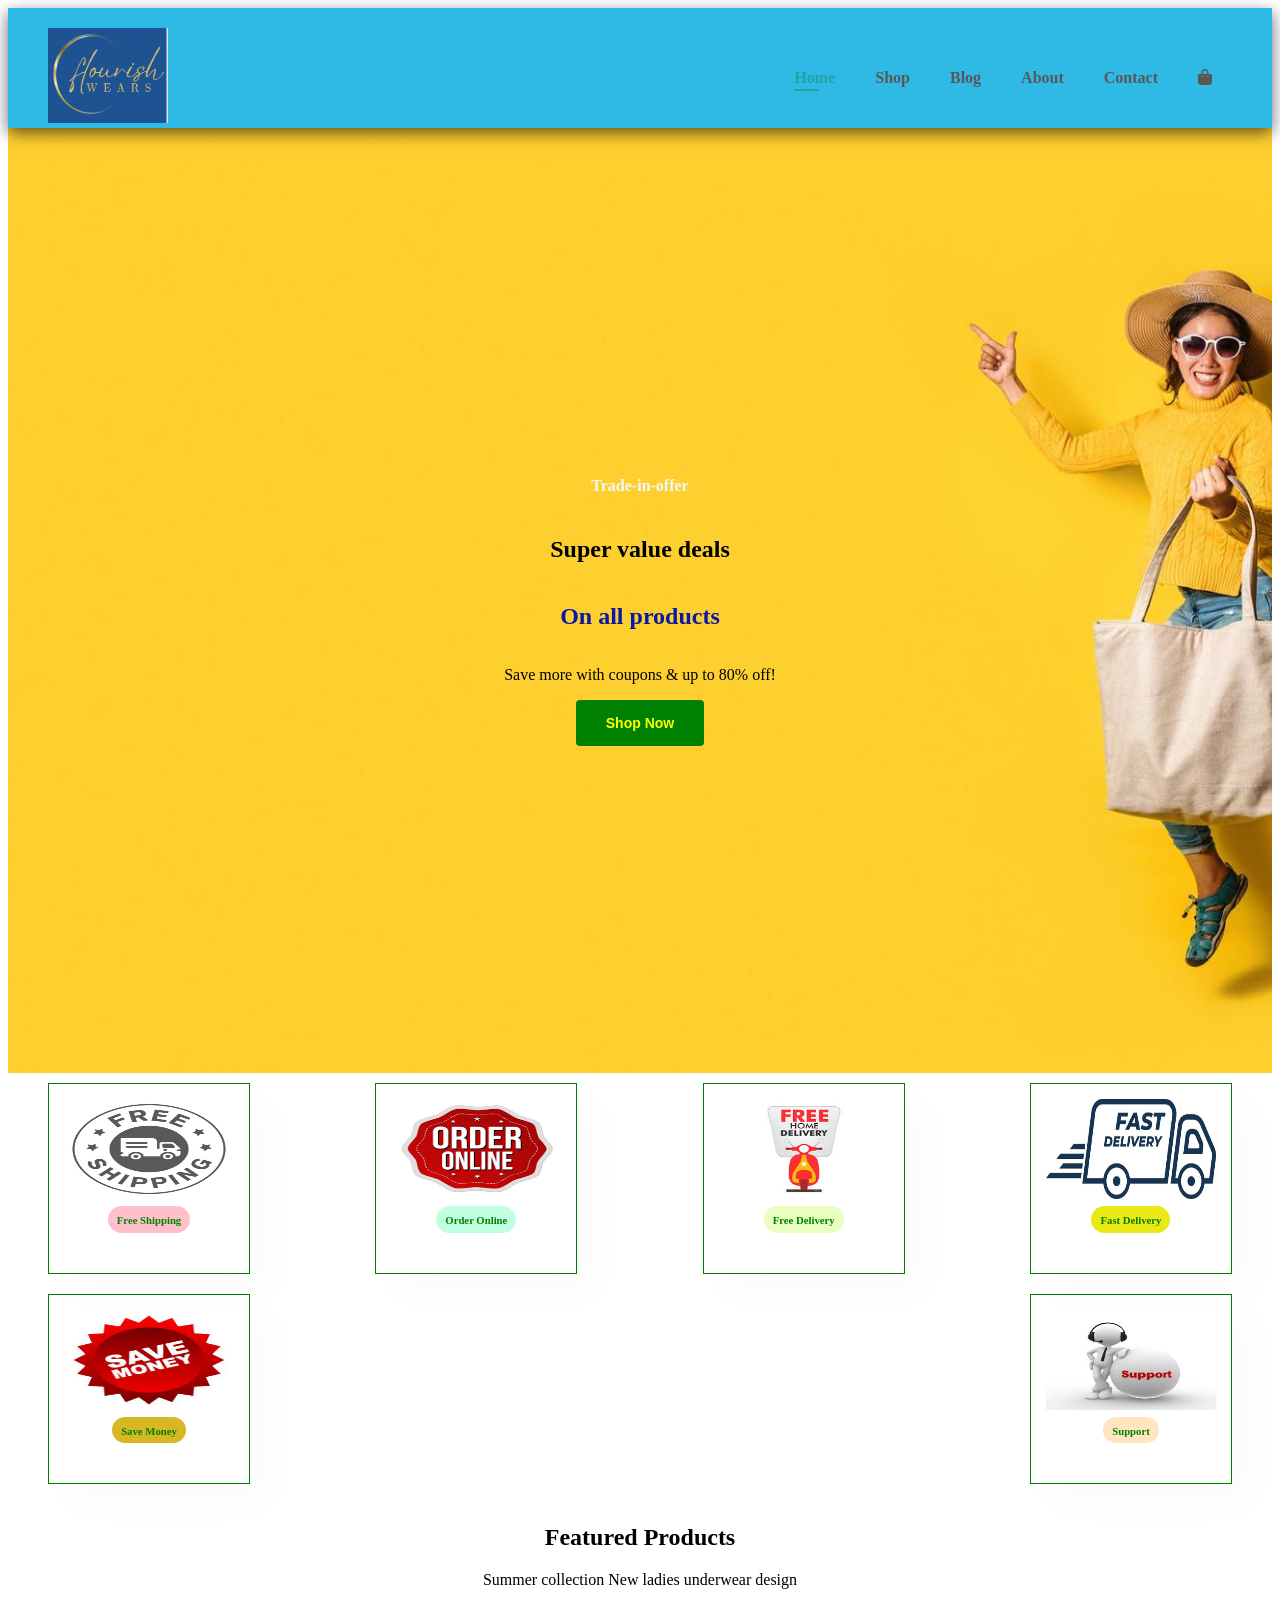
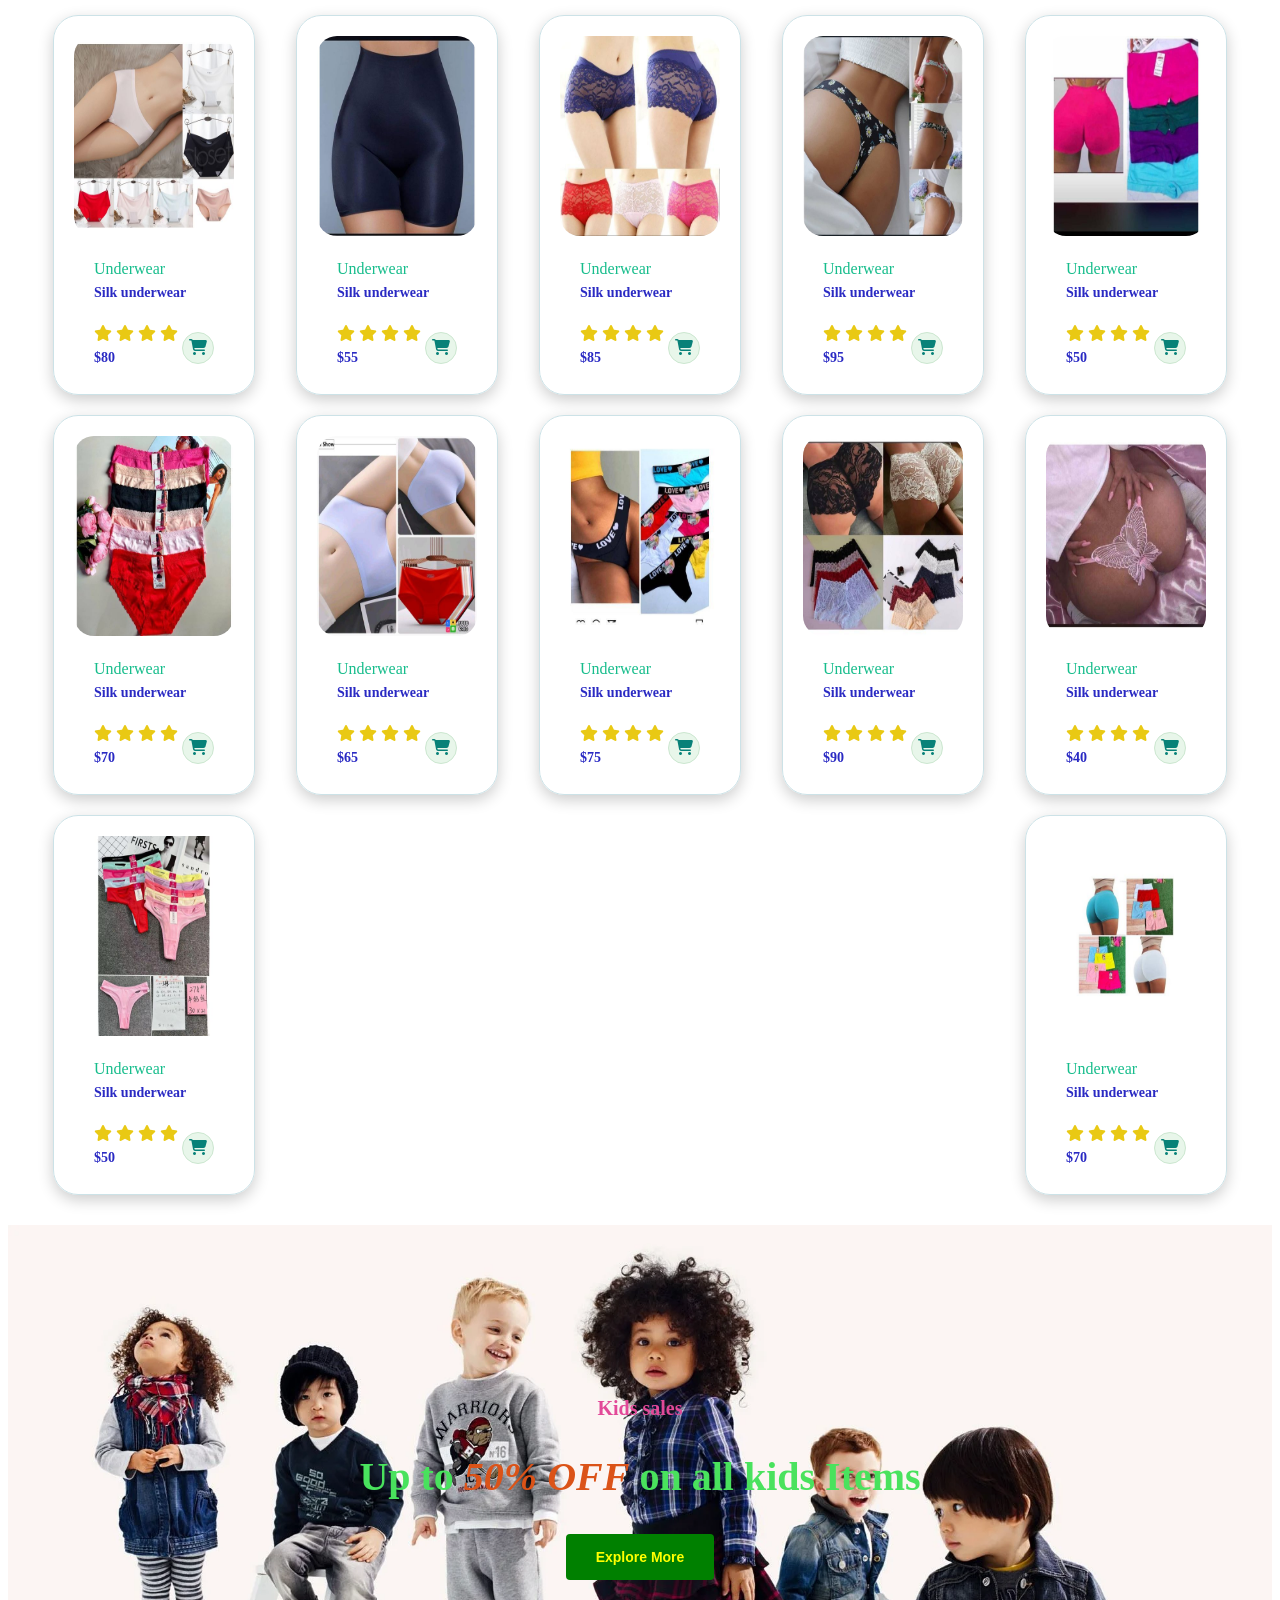
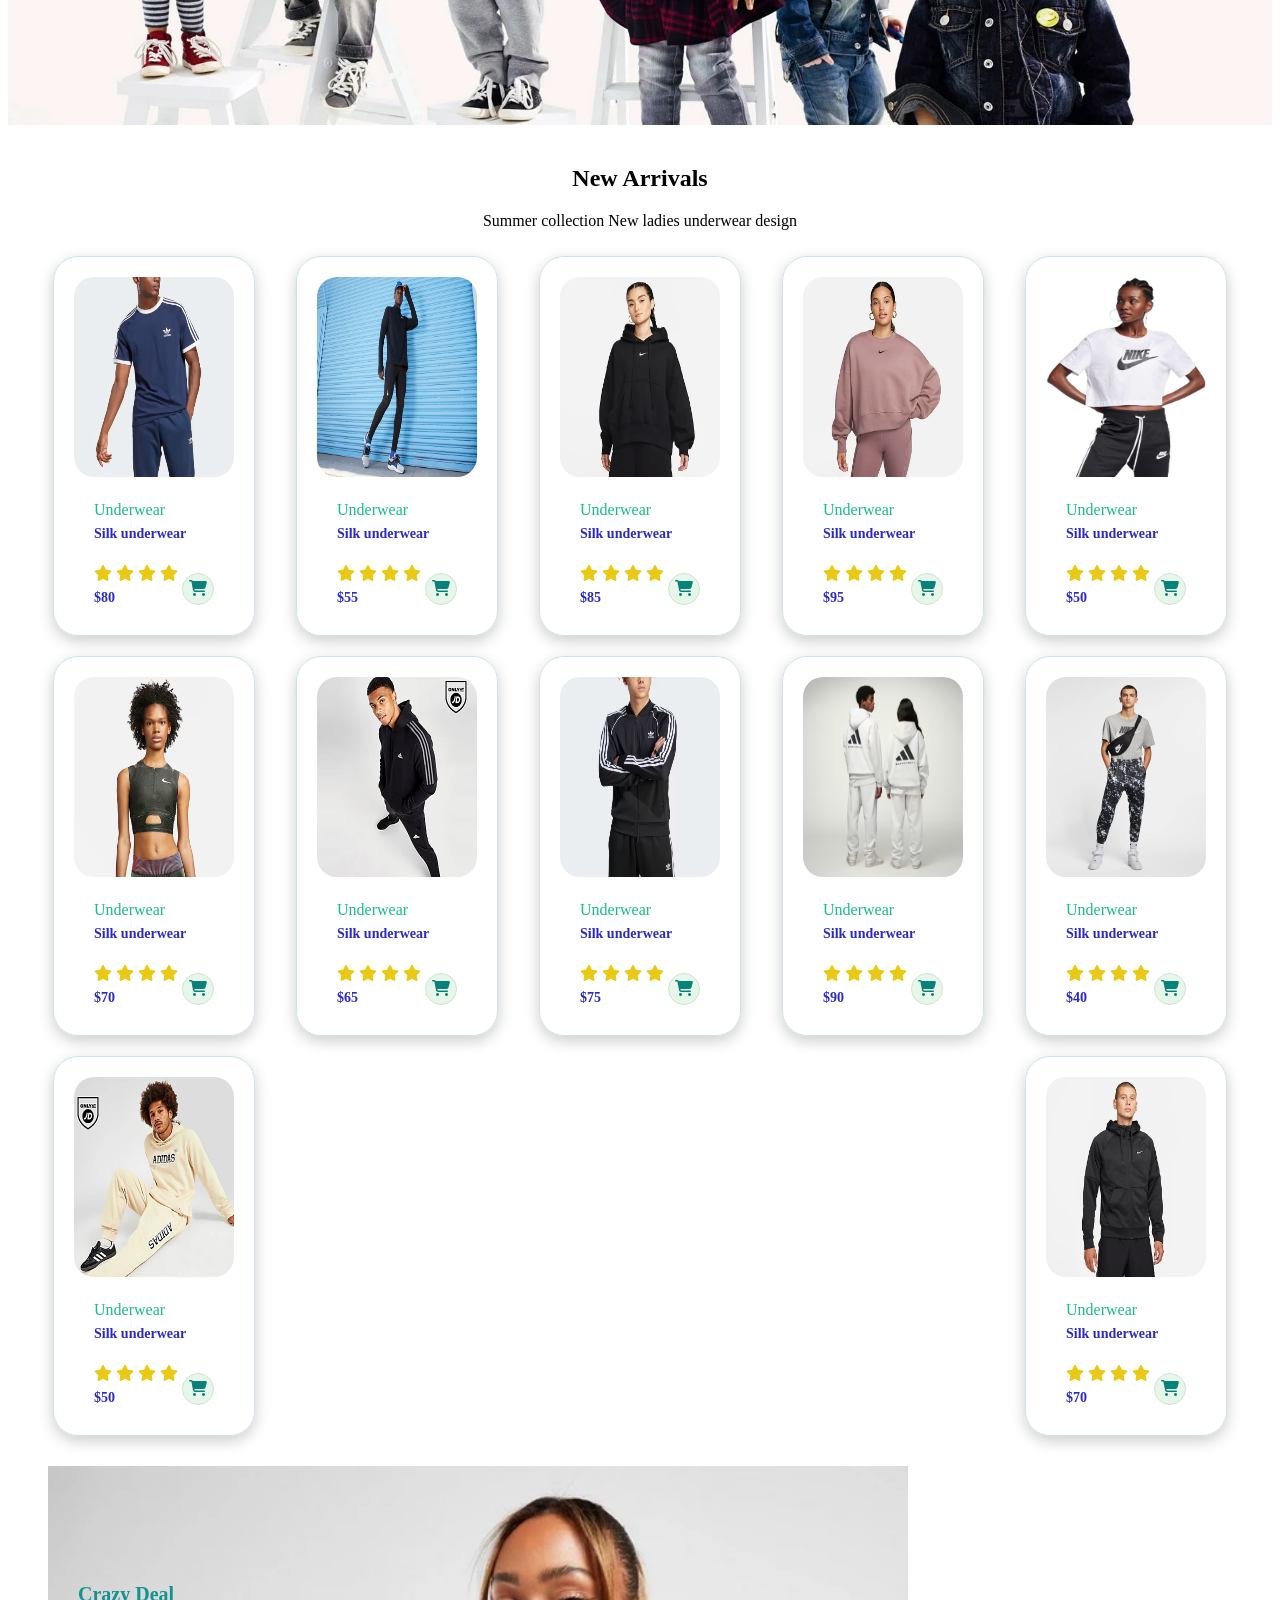
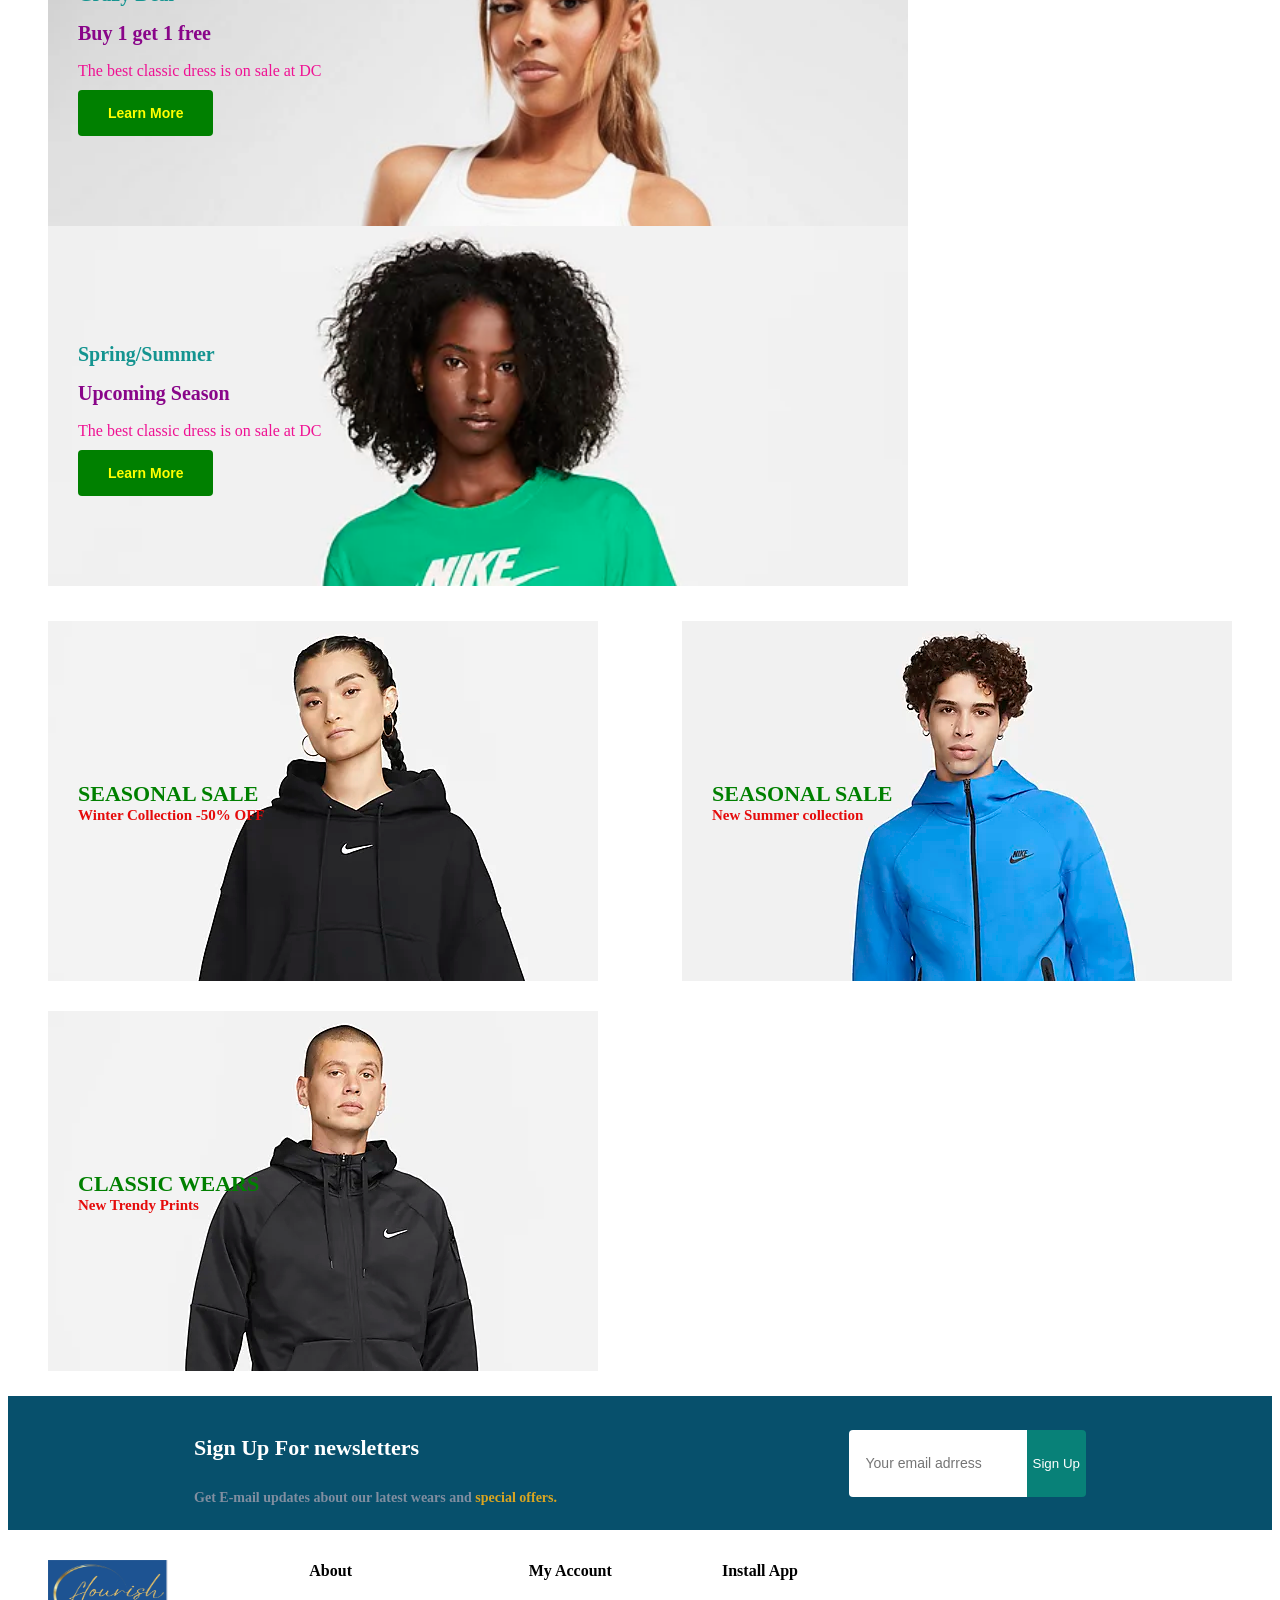
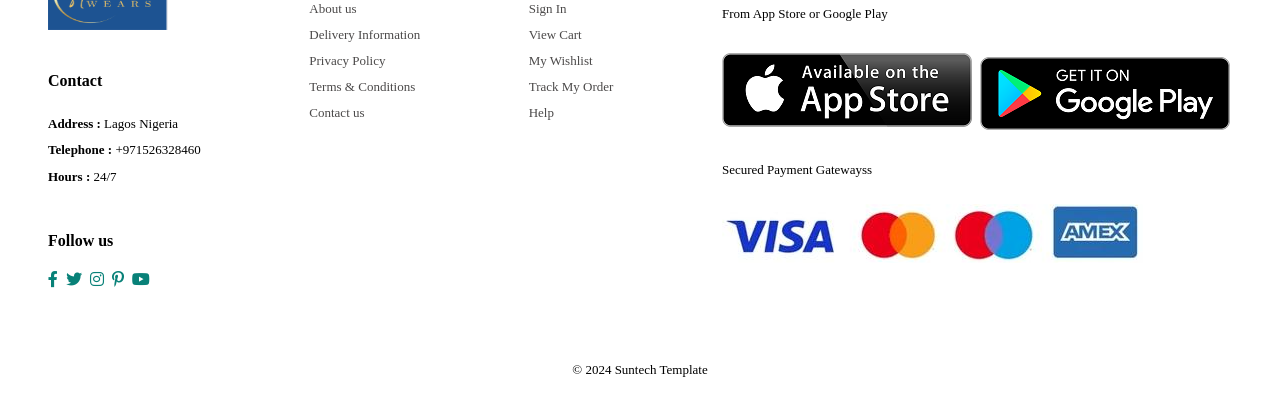
==== index.html @ 1d454dc4 "Initial commit: add frontend e-commerce files" ====
<!DOCTYPE html>
<html lang="en">
<head>
    <meta charset="UTF-8">
    <meta name="viewport" content="width=device-width, initial-scale=1.0">
    <link href="Ecommerce.css" rel="stylesheet" />
    <title>Sunday-Ecommerce</title>
    <link rel="stylesheet" href="fontawesome/css/all.css" />
</head>
<body>

<section id="header">
    
    <div>
        <img src="image/logo.png" class="logo" alt="" height="95px" width="120"> 
        
</div>
   
 <div>
    <ul id="navbar">
      <li><a class="actives" href="index.html">Home</a></li>
      <li><a href="shop.html">Shop</a></li>
      <li><a href="blog.html">Blog</a></li>
      <li><a href="about.html">About</a></li>
      <li><a href="contact.html">Contact</a></li>
      <li><a href="cart.html" id="response-bag"><i class="fas fa-shopping-bag"></i></a></li>
      <a href="#" id="close"><i class="fas fa-times"></i></a>
    </ul>
    
  </div>
  <div id="mobile">
    <a href="cart.html"><i class="fas fa-shopping-bag"></i></a>
    <i id="bar" class="fas fa-outdent"></i>
  </div>

</section>

    <section id="main-page">
        <h4>Trade-in-offer</h4>
        <h2>Super value deals</h2>
        <h1>On all products</h1>
        <p>Save more with coupons & up to 80% off!</p>
        <button class="normal">Shop Now</button>

    </section>

    <section id="feature" >
<div class="fe-box">
<img src="image/f-shipping.jpg" alt="free-shipping" height="100px" width="100px" />
<h6 class="feature-info"> Free Shipping</h6>
</div>
<div class="fe-box">
    <img src="image/order.png" alt="free-shipping" height="100px" width="100px" />
    <h6 class="feature-info"> Order Online</h6>
    </div>
    <div class="fe-box">
        <img src="image/h.jpeg" alt="free-shipping" height="100px" width="100px" />
        <h6 class="feature-info">Free Delivery</h6>
        </div>
        <div class="fe-box">
            <img src="image/fast-delivery-icon-free-vector.jpg" alt="fast Delivery" height="100px" width="100px" />
            <h6 class="feature-info">Fast Delivery </h6>
            </div>
            <div class="fe-box">
                <img src="image/sa.jpeg" alt="free-shipping" height="100px" width="100px" />
                <h6 class="feature-info"> Save Money</h6>
                </div>
                <div class="fe-box">
                    <img src="image/su.jpeg" alt="free-shipping" height="100px" width="100px" />
                    <h6 class="feature-info"> Support</h6>
                    </div>
    </section>


    <section id="feature-product1" class="fe-box">
<h2>Featured Products</h2>
<p>Summer collection New ladies underwear design</p>
<div class="pro-container">
    <div class="pro">
        <img src="image/l14.jpg" alt="" height="200px" weight="200px">
        <div class="description">
            <span>Underwear</span>
            <h5>Silk underwear</h5>
            <div class="star">
                <i class="fas fa-star"></i>
                <i class="fas fa-star"></i>
                <i class="fas fa-star"></i>
                <i class="fas fa-star"></i>
            </div>
            <h4>$80</h4>
        </div>
        <a href="#" class="cart"><i class="fas fa-shopping-cart"></i></a>
    </div>
    <div class="pro">
        <img src="image/l10.jpg" alt="" height="200px" weight="200px">
        <div class="description">
            <span>Underwear</span>
            <h5>Silk underwear</h5>
            <div class="star">
                <i class="fas fa-star"></i>
                <i class="fas fa-star"></i>
                <i class="fas fa-star"></i>
                <i class="fas fa-star"></i>
            </div>
            <h4>$55</h4>
        </div>
        <a href="#" class="cart"><i class="fas fa-shopping-cart "></i></a>
    </div>
    <div class="pro">
        <img src="image/l1.jpg" alt="" height="200px" weight="200px">
        <div class="description">
            <span>Underwear</span>
            <h5>Silk underwear</h5>
            <div class="star">
                <i class="fas fa-star"></i>
                <i class="fas fa-star"></i>
                <i class="fas fa-star"></i>
                <i class="fas fa-star"></i>
            </div>
            <h4>$85</h4>
        </div>
        <a href="#" class="cart"><i class="fas fa-shopping-cart"></i></a>
    </div>
    <div class="pro">
        <img src="image/l11.jpg" alt="" height="200px" weight="200px">
        <div class="description">
            <span>Underwear</span>
            <h5>Silk underwear</h5>
            <div class="star">
                <i class="fas fa-star"></i>
                <i class="fas fa-star"></i>
                <i class="fas fa-star"></i>
                <i class="fas fa-star"></i>
            </div>
            <h4>$95</h4>
        </div>
        <a href="#" class="cart"><i class="fas fa-shopping-cart"></i></a>
    </div>
    
<div class="pro">
    <img src="image/l12.jpg" alt="" height="200px" weight="200px">
    <div class="description">
        <span>Underwear</span>
        <h5>Silk underwear</h5>
        <div class="star">
            <i class="fas fa-star"></i>
            <i class="fas fa-star"></i>
            <i class="fas fa-star"></i>
            <i class="fas fa-star"></i>
        </div>
        <h4>$50</h4>
    </div>
    <a href="#" class="cart"><i class="fas fa-shopping-cart"></i></a>
</div>
<div class="pro">
    <img src="image/l13.jpg" alt="" height="200px" weight="200px">
    <div class="description">
        <span>Underwear</span>
        <h5>Silk underwear</h5>
        <div class="star">
            <i class="fas fa-star"></i>
            <i class="fas fa-star"></i>
            <i class="fas fa-star"></i>
            <i class="fas fa-star"></i>
        </div>
        <h4>$70</h4>
    </div>
    <a href="#" class="cart"><i class="fas fa-shopping-cart "></i></a>
</div>
<div class="pro">
    <img src="image/l15.jpg" alt="" height="200px" weight="200px">
    <div class="description">
        <span>Underwear</span>
        <h5>Silk underwear</h5>
        <div class="star">
            <i class="fas fa-star"></i>
            <i class="fas fa-star"></i>
            <i class="fas fa-star"></i>
            <i class="fas fa-star"></i>
        </div>
        <h4>$65</h4>
    </div>
    <a href="#" class="cart"><i class="fas fa-shopping-cart"></i></a>
</div>
<div class="pro">
    <img src="image/l16.jpg" alt="" height="200px" weight="200px">
    <div class="description">
        <span>Underwear</span>
        <h5>Silk underwear</h5>
        <div class="star">
            <i class="fas fa-star"></i>
            <i class="fas fa-star"></i>
            <i class="fas fa-star"></i>
            <i class="fas fa-star"></i>
        </div>
        <h4>$75</h4>
    </div>
    <a href="#" class="cart"><i class="fas fa-shopping-cart"></i></a>
</div>
<div class="pro">
    <img src="image/l17.jpg" alt="" height="200px" weight="200px">
    <div class="description">
        <span>Underwear</span>
        <h5>Silk underwear</h5>
        <div class="star">
            <i class="fas fa-star"></i>
            <i class="fas fa-star"></i>
            <i class="fas fa-star"></i>
            <i class="fas fa-star"></i>
        </div>
        <h4>$90</h4>
    </div>
    <a href="#" class="cart"><i class="fas fa-shopping-cart"></i></a>
</div>
<div class="pro">
    <img src="image/l18.jpg" alt="" height="200px" weight="200px">
    <div class="description">
        <span>Underwear</span>
        <h5>Silk underwear</h5>
        <div class="star">
            <i class="fas fa-star"></i>
            <i class="fas fa-star"></i>
            <i class="fas fa-star"></i>
            <i class="fas fa-star"></i>
        </div>
        <h4>$40</h4>
    </div>
    <a href="#" class="cart"><i class="fas fa-shopping-cart "></i></a>
</div>
<div class="pro">
    <img src="image/l19.jpg" alt="" height="200px" weight="200px">
    <div class="description">
        <span>Underwear</span>
        <h5>Silk underwear</h5>
        <div class="star">
            <i class="fas fa-star"></i>
            <i class="fas fa-star"></i>
            <i class="fas fa-star"></i>
            <i class="fas fa-star"></i>
        </div>
        <h4>$50</h4>
    </div>
    <a href="#" class="cart"><i class="fas fa-shopping-cart"></i></a>
</div>
<div class="pro">
    <img src="image/l2.jpg" alt="" height="200px" weight="200px">
    <div class="description">
        <span>Underwear</span>
        <h5>Silk underwear</h5>
        <div class="star">
            <i class="fas fa-star"></i>
            <i class="fas fa-star"></i>
            <i class="fas fa-star"></i>
            <i class="fas fa-star"></i>
        </div>
        <h4>$70</h4>
    </div>
    <a href="#" class="cart"><i class="fas fa-shopping-cart "></i></a>
</div>
</div>


    </section>

    <section id="banner" class="kid-advert">
        <h4>Kids sales</h4>
        <h2>Up to <span><em>50% OFF</em></span> on all kids Items</h2>
        <button class="normal">Explore More</button>

    </section>


    <section id="feature-product1" class="fe-box">
        <h2>New Arrivals</h2>
        <p>Summer collection New ladies underwear design</p>
        <div class="pro-container">
            <div class="pro">
                <img src="image/n1.avif" alt="" height="200px" weight="200px">
                <div class="description">
                    <span>Underwear</span>
                    <h5>Silk underwear</h5>
                    <div class="star">
                        <i class="fas fa-star"></i>
                        <i class="fas fa-star"></i>
                        <i class="fas fa-star"></i>
                        <i class="fas fa-star"></i>
                    </div>
                    <h4>$80</h4>
                </div>
                <a href="#" class="cart"><i class="fas fa-shopping-cart"></i></a>
            </div>
            <div class="pro">
                <img src="image/n10.jpg" alt="" height="200px" weight="200px">
                <div class="description">
                    <span>Underwear</span>
                    <h5>Silk underwear</h5>
                    <div class="star">
                        <i class="fas fa-star"></i>
                        <i class="fas fa-star"></i>
                        <i class="fas fa-star"></i>
                        <i class="fas fa-star"></i>
                    </div>
                    <h4>$55</h4>
                </div>
                <a href="#" class="cart"><i class="fas fa-shopping-cart "></i></a>
            </div>
            <div class="pro">
                <img src="image/n11.png" alt="" height="200px" weight="200px">
                <div class="description">
                    <span>Underwear</span>
                    <h5>Silk underwear</h5>
                    <div class="star">
                        <i class="fas fa-star"></i>
                        <i class="fas fa-star"></i>
                        <i class="fas fa-star"></i>
                        <i class="fas fa-star"></i>
                    </div>
                    <h4>$85</h4>
                </div>
                <a href="#" class="cart"><i class="fas fa-shopping-cart"></i></a>
            </div>
            <div class="pro">
                <img src="image/n12.png" alt="" height="200px" weight="200px">
                <div class="description">
                    <span>Underwear</span>
                    <h5>Silk underwear</h5>
                    <div class="star">
                        <i class="fas fa-star"></i>
                        <i class="fas fa-star"></i>
                        <i class="fas fa-star"></i>
                        <i class="fas fa-star"></i>
                    </div>
                    <h4>$95</h4>
                </div>
                <a href="#" class="cart"><i class="fas fa-shopping-cart"></i></a>
            </div>
            
        <div class="pro">
            <img src="image/n13.jpg" alt="" height="200px" weight="200px">
            <div class="description">
                <span>Underwear</span>
                <h5>Silk underwear</h5>
                <div class="star">
                    <i class="fas fa-star"></i>
                    <i class="fas fa-star"></i>
                    <i class="fas fa-star"></i>
                    <i class="fas fa-star"></i>
                </div>
                <h4>$50</h4>
            </div>
            <a href="#" class="cart"><i class="fas fa-shopping-cart"></i></a>
        </div>
        <div class="pro">
            <img src="image/n14.png" alt="" height="200px" weight="200px">
            <div class="description">
                <span>Underwear</span>
                <h5>Silk underwear</h5>
                <div class="star">
                    <i class="fas fa-star"></i>
                    <i class="fas fa-star"></i>
                    <i class="fas fa-star"></i>
                    <i class="fas fa-star"></i>
                </div>
                <h4>$70</h4>
            </div>
            <a href="#" class="cart"><i class="fas fa-shopping-cart "></i></a>
        </div>
        <div class="pro">
            <img src="image/n2.webp" alt="" height="200px" weight="200px">
            <div class="description">
                <span>Underwear</span>
                <h5>Silk underwear</h5>
                <div class="star">
                    <i class="fas fa-star"></i>
                    <i class="fas fa-star"></i>
                    <i class="fas fa-star"></i>
                    <i class="fas fa-star"></i>
                </div>
                <h4>$65</h4>
            </div>
            <a href="#" class="cart"><i class="fas fa-shopping-cart"></i></a>
        </div>
        <div class="pro">
            <img src="image/n3.avif" alt="" height="200px" weight="200px">
            <div class="description">
                <span>Underwear</span>
                <h5>Silk underwear</h5>
                <div class="star">
                    <i class="fas fa-star"></i>
                    <i class="fas fa-star"></i>
                    <i class="fas fa-star"></i>
                    <i class="fas fa-star"></i>
                </div>
                <h4>$75</h4>
            </div>
            <a href="#" class="cart"><i class="fas fa-shopping-cart"></i></a>
        </div>
        <div class="pro">
            <img src="image/n4.avif" alt="" height="200px" weight="200px">
            <div class="description">
                <span>Underwear</span>
                <h5>Silk underwear</h5>
                <div class="star">
                    <i class="fas fa-star"></i>
                    <i class="fas fa-star"></i>
                    <i class="fas fa-star"></i>
                    <i class="fas fa-star"></i>
                </div>
                <h4>$90</h4>
            </div>
            <a href="#" class="cart"><i class="fas fa-shopping-cart"></i></a>
        </div>
        <div class="pro">
            <img src="image/n9.png" alt="" height="200px" weight="200px">
            <div class="description">
                <span>Underwear</span>
                <h5>Silk underwear</h5>
                <div class="star">
                    <i class="fas fa-star"></i>
                    <i class="fas fa-star"></i>
                    <i class="fas fa-star"></i>
                    <i class="fas fa-star"></i>
                </div>
                <h4>$40</h4>
            </div>
            <a href="#" class="cart"><i class="fas fa-shopping-cart "></i></a>
        </div>
        <div class="pro">
            <img src="image/n6.webp" alt="" height="200px" weight="200px">
            <div class="description">
                <span>Underwear</span>
                <h5>Silk underwear</h5>
                <div class="star">
                    <i class="fas fa-star"></i>
                    <i class="fas fa-star"></i>
                    <i class="fas fa-star"></i>
                    <i class="fas fa-star"></i>
                </div>
                <h4>$50</h4>
            </div>
            <a href="#" class="cart"><i class="fas fa-shopping-cart"></i></a>
        </div>
        <div class="pro">
            <img src="image/n7.png" alt="" height="200px" weight="200px">
            <div class="description">
                <span>Underwear</span>
                <h5>Silk underwear</h5>
                <div class="star">
                    <i class="fas fa-star"></i>
                    <i class="fas fa-star"></i>
                    <i class="fas fa-star"></i>
                    <i class="fas fa-star"></i>
                </div>
                <h4>$70</h4>
            </div>
            <a href="#" class="cart"><i class="fas fa-shopping-cart "></i></a>
        </div>
        </div>
        
        
            </section>

<section id="sm-banner">
<div class="banner-box">
    <h4>Crazy Deal</h4>
    <h2>Buy 1 get 1 free</h2>
    <span>The best classic dress is on sale at DC</span>
    <button class="normal">Learn More</button>
</div>
<div class="banner-box banner-box2">
    <h4>Spring/Summer</h4>
    <h2>Upcoming Season</h2>
    <span>The best classic dress is on sale at DC</span>
    <button class="normal">Learn More</button>
</div>
</section>

<section id="banner3">
    <div class="banner-box">
        <h2>SEASONAL SALE</h2>
        <h3>Winter Collection -50% OFF</h3>
    </div>
    <div class="banner-box seasonal2">
        <h2>SEASONAL SALE</h2>
        <h3>New Summer collection</h3>
    </div>
    <div class="banner-box seasonal3">
        <h2>CLASSIC WEARS</h2>
        <h3>New Trendy Prints</h3>
    </div>
</section>

<section id="newsletter">
    <div class="newstext">
        <h4>Sign Up For newsletters</h4>
        <h4 id="responsive">Sign Up For our newsletters</h4>
        <p>Get E-mail updates about our latest wears and <span>special offers.</span></p>
    </div>
    <div class="form">
        <input type="text" placeholder="Your email adrress">
        <button>Sign Up</button>
    </div>
</section>



<footer>
<div class="col">

    <img class="logo" src="image/logo.png" alt="" height="70px" width="120">
    <h4>Contact</h4>
    <p><strong>Address :</strong> Lagos Nigeria</p>
    <p><strong>Telephone :</strong>  +971526328460</p>
    <p><strong>Hours :</strong> 24/7</p>
    


<div class="follow">
    <h4>Follow us</h4>
 <div class="icon">
    <i class="fab fa-facebook-f facebook"></i>
    <i class="fab fa-twitter twitter "></i>
    <i class="fab fa-instagram instagram "></i>
    <i class="fab fa-pinterest-p pinterest"></i>
    <i class="fab fa-youtube youtube"></i>
 </div>
 </div>
 
</div>
<div class="col">
    <h4>About</h4>
    <a href="#">About us</a>
    <a href="#">Delivery Information</a>
    <a href="#">Privacy Policy</a>
    <a href="#">Terms & Conditions</a>
    <a href="#">Contact us</a>
</div>

<div class="col">
    <h4>My Account</h4>
    <a href="#">Sign In</a>
    <a href="#">View Cart</a>
    <a href="#">My Wishlist</a>
    <a href="#">Track My Order</a>
    <a href="#">Help</a>
</div>

<div class="col install">
<h4>Install App</h4>
<p>From App Store or Google Play</p>
<div class="row">
    <img src="image/napple.png">
    <img src="image/ngoogle.png">
</div>
<p>Secured Payment Gatewayss</p>
<img src="image/online-payment-methods-systems-logos-260nw-2273498287.png"/>
</div>
<div class="copyright">
    <p #copy >&copy 2024 Suntech Template</p> 
</div>
</footer>



     <script src="Ecommerce.js"></script>
</body>
</html>
---- Ecommerce.css ----
button.normal{
    font-size: 14px;
    font-weight: 600;
    padding: 15px 30px;
    border-radius: 4px;
    cursor: pointer;
    border: none;
    outline: none;
    transition: 0.2s ease;
    background-color:green;
    color: yellow;
}


button.normal:hover{
    background-color:purple;
    color:rgb(247, 247, 247);
    font-style: italic;
}

#header{
   display: flex;
   align-items: center;
   justify-content: space-between;
   flex-wrap: wrap; 
   padding:20px 40px;
   background:rgb(46, 186, 229) ;
   box-shadow: 0 5px 15px rgba(0, 0, 0, 0.6); 
   z-index: 888;
   position: sticky;
   top:0;
   left: 0;
   height: 80px;
   
}

#header h2{
    color:rgb(91, 80, 80);
    font-family: Arial, Helvetica, sans-serif;
    font-weight: bolder;
    font-style: oblique;
    
}


#navbar{
    display: flex;
    align-items: center;
   justify-content: center;
    
}

#close{
    display: none;
}

#navbar li{
    position: relative;
    list-style: none; 
    text-decoration: none;
    padding:0 20px;
    
}

#navbar li a{
    text-decoration: none;
    font-size:16px;
    font-weight: 600;
    color: #5a5656;
    transition: 0.3s ease;
  
}

#navbar li a:hover,
#navbar li a.actives{
    color: rgb(32, 163, 163);
}

#navbar li a.actives::after,
#navbar li a:hover::after {
    content: "";
    width: 30%;
    height: 2px;
    background: rgb(32, 163, 163);
    position: absolute;
    bottom: -4px;
    left:20px

}

#mobile{
    display: none;
    align-items: center;
}

#main-page{
    background-image: url(image/m.jpg);

    height: 105vh;
    width: 100%;  
    background-size: cover;
    display: flex;
    flex-direction: column;
    align-items: center; 
    justify-content: center;
}


#main-page h4{
color: aliceblue;

}

#main-page h1{
   color:rgb(11, 24, 165) ;
   }

   
#feature .fe-box {
width: 170px;
text-align: center;
padding: 15px 15px;
box-shadow: 20px 20px 40px rgba(0, 0, 0, 0.02); 
border: 1px solid green;
margin: 10px 40px;

}

#feature .fe-box:hover{
    box-shadow: 10px 10px 60px rgba(70, 62, 221, 0.6); 
    transition: 0.3s ease;
    }
#feature .fe-box img{
    width: 100%;
    margin-bottom: 0;
}

#feature .fe-box h6{
    margin-top: 3px; 
    line-height: 1;
    padding: 9px 9px 7px 9px;
    display: inline-block;
    color:green;
    background-color: pink;
    border-radius:40px ;
}

#feature{

    display: flex;
    align-items: center;
    justify-content: space-between;
    flex-wrap: wrap;

}

#feature .fe-box:nth-child(2) h6{
    background-color: rgb(192, 255, 224);

}

#feature .fe-box:nth-child(3) h6{

    background-color: rgb(233, 255, 192);
}

#feature .fe-box:nth-child(4) h6{

    background-color: rgb(233, 233, 22);
}

#feature .fe-box:nth-child(5) h6{
    background-color: rgb(216, 183, 36);
    
}

#feature .fe-box:nth-child(6) h6{

    background-color: rgb(255, 229, 192);
}


#feature-product1{

    text-align: center;
    padding: 10px 40px; 
}


#feature-product1 .pro{
    position: relative;
    width:15%;
    min-width: 200px;
    padding: 10px 0;
    border: 1px solid #cce2e7;
    margin: 10px 5px;
    box-shadow: 0 5px 15px rgba(0, 0, 0, 0.2);
    border-radius: 25px;
    cursor: pointer;
    
  
}
#feature-product1 .pro img {
    width: 80%;
    border-radius: 20px;
    margin: 10px 0;
}

#feature-product1 .pro:hover{
    box-shadow: 0 5px 15px rgba(0, 0, 0, 0.6);
    transition: 0.2s ease;
}

#feature-product1 .pro .description {

    text-align: start;  
    margin: 10px 40px;

}

#feature-product1 .pro .description span{
    color: #17bd8c;
    font-size: 16px; 
    margin-top: 10px;
}

#feature-product1 .pro .description h4,h5{
    margin-top: 7px;
    font-size: 14px;
    color: rgb(42, 42, 195);
    

}

#feature-product1 .pro .description .star{

    color: rgb(233, 201, 20);  
}





#feature-product1 .pro .cart{

    width: 30px;
    height: 30px;
    line-height: 30px;
    border-radius: 50px;
    background-color: #e8f6ea;
    font-weight: 500;
    color: #088178;
    border: 1px solid #cce7d0;
    position: absolute;
    bottom: 30px;
    right: 40px;
}



.pro-container{

    display:flex;
    justify-content: space-between; 
    flex-wrap:wrap; 
    
}


.kid-advert{
   margin: 10px 0;
   
}

#banner {
    display: flex;
    flex-direction: column;
    justify-content: center;
    align-items: center;
    text-align: center;
    background-image: url(image/kids\ background.webp);
    background-repeat: no-repeat;
    background-size: cover; 
    background-position: start;
    width: 100%;
    height: 500px;
}
 

#banner h4{
    color: rgb(226, 73, 152);
    font-size: 20px;
    margin-bottom: 0;

}

#banner h2{
    color: rgb(73, 226, 93);
    font-size: 40px;
   


}
#banner h2 span{
    color: rgb(219, 83, 24);
}

#sm-banner{
    display: flex;
    justify-content: space-between;
    flex-wrap: wrap; 
    padding: 10px 40px; 
   
    
    
}

#sm-banner .banner-box{
    display: flex;
    flex-direction: column;
    justify-content:center;
    align-items: flex-start;
    background-image: url(image/s1.webp);
    background-repeat: no-repeat;
    min-width: 800px; 
    height: 300px;
    padding: 30px;
    background-size: cover; 
    transition: 0.3s ease;  
    
    
}
    
    
#sm-banner .banner-box2{
    background-image: url(image/s2.png);
}



#sm-banner .banner-box:hover{
    
    background-color: #088178;
     font-style: italic;
     text-transform: capitalize;
 }


#sm-banner h4{
    color:rgb(20, 148, 144);
    font-weight: 600px;
    font-size: 20px;
    

    

}


#sm-banner h2{
    color:rgb(137, 5, 137);
    font-weight: 800px;
    font-size: 20px;
    margin-top: -10px;

}

 
#sm-banner span{
    color: rgb(239, 18, 147);
    font-weight: 800px;
    margin-bottom: 10px;
    
} 



#banner3{

    display: flex;
    justify-content: space-between;
    flex-wrap: wrap; 
    padding: 10px 40px;  
    
   
}

#banner3 .banner-box{
    display: flex;
    flex-direction: column;
    justify-content: center;
    align-items: flex-start;
    background-image: url(image/n11.png);
    background-position:cover; 
    background-repeat: no-repeat;
    padding: 30px;
    min-width:490px; 
    height: 300px; 
    margin: 15px 0  15px 0 ; 
    
    
    
    
}

#banner3 .seasonal2 {
    background-image: url(image/n8.png);
}

#banner3 .seasonal3 {
    background-image: url(image/n7.png);
    
}



#banner3 h2{
    color:green;
    font-weight:900;
    font-size: 22px;
    margin-bottom: 0;
}

#banner3 h3{
    color: rgb(229, 11, 11);
    font-weight:800;
    font-size: 15px;
    margin-top: 0;
}




#newsletter {
    display: flex;
    justify-content: space-around;
    flex-wrap: wrap;
    align-items: center;
    background-color: rgb(7, 80, 108);
    background-repeat: no-repeat;
    padding: 10px 40px;
    background-position: 20% 30%;
}


#newsletter h4{
    color: #fff;
    font-size: 22px;
    font-weight: 700;

}

#newsletter #responsive{
    display: none;
}


#newsletter p {
    color: #818ea0;
    font-size: 14px;
    font-weight: 600;

}

#newsletter p span{
    color:goldenrod;
}

#newsletter .form {
    display: flex;
    top:50;
    width: 20%;
}

#newsletter input{
    height:2.125rem;
    padding: 1.10em;
    font-size: 14px;
    width: 100%;
    border: 1px solid transparent;
    border-radius:4px;
    outline: none;
    border-top-right-radius:0 ;
    border-bottom-right-radius:0 ;
}

#newsletter button {
    background-color: #088178;
    color: #fff;
    white-space: nowrap;
    border-radius:4px ;
    border: none;
    border-top-left-radius:0 ;
    border-bottom-left-radius:0 ;
    
}


footer{
    display: flex;
    flex-wrap: wrap; 
    justify-content: space-between;
    padding: 10px 40px;
    
}

footer .col img{

    margin-bottom:20px ;

    margin-top:20px ; 
}

footer .h4{
    font-size: 14px;
    padding-bottom: 20px;
}

footer p{
   
    font-size: 13px;
    line-height: 0.5px;
}

footer a{
   font-size: 13px;
    text-decoration: none;
    color:#4b4949;
    margin-bottom:10px;
    
    
}

footer a:hover{
    font-size: 16px;
     color:#088178;

 }
footer .col{
    display: flex;
    flex-direction: column;
    align-items: flex-start;
    margin-bottom: 20px;   
}

footer  .follow {
    margin-top: 20px;
}

footer .follow i {
    padding-right: 4px;
    cursor: pointer;
    margin-bottom: 50px;
    color: #088178;
   
}

footer .follow .facebook:hover {
    color: #1877f2;
}

footer .follow .twitter:hover{
    color: #00a6e8;
}

footer .follow .instagram:hover{
    color: #b13185;
}

footer .follow .pinterest:hover {
    color: #c62026;
}


footer .follow .youtube:hover {
    color: #f70000;
}


footer .col .copyright p{
    font-size: 12px;
    
}

 footer .copyright  {
    width:100%; 
    text-align: center;
   
    
} 



/*shop page*/


#page-header{
    background-image: url('shop-img/sshop.png');
    width: 100%;
    height: 60vh;
    background-size: cover;
  
    
}


#pagination{
    text-align: center;
    padding: 35px 35px;
    
}

#pagination a{
    text-decoration: none;
    background-color: #088178;
    padding: 10px 15px;
    margin-top: 10px;
    border-radius: 4px;
    color: white;
    font-weight: 600;


}

#pagination a i {
    font-size: 16px;
    font-weight: 600;
}


/*single page*/

.pro-details{
    display: flex;
    margin-top: 20px;
}


.pro-details .s-pro-img{
width: 40%;
margin-right: 50px;

}

.small-img-grp{
    display: flex;
    justify-content:space-between ;

}

.small-img-col{
    flex-basis: 24%;
    cursor: pointer;
}


.single-pro-details h6{
font-size: 16px;
font-weight: 400;
color: #b13185;
margin-bottom: 0;
}

.single-pro-details h4{
    font-size: 20px;
    margin-top: 10px;
    margin-bottom: 10px;
    
    
 }
.single-pro-details h2{
    font-size: 30px;
 }
.pro-details .single-pro-details select{
    display: block;
    padding: 5px 10px;
    margin-bottom: 5px;
    width: 120px;
    }     
        

.pro-details .single-pro-details input{
    width: 30px;
    padding: 7px 7px;

   }             

  .pro-details .single-pro-details input:focus{
     outline: none;
    
    
    }               

button.normal2{
  font-size: 14px;
  font-weight: 590;
  padding: 7px 7px;                   
  border-radius: 4px;
  cursor: pointer;
  border: none;
  outline: none;
  background-color:rgb(128, 0, 53);
  color: rgb(241, 241, 239);
  margin-top: 10px;
 }
                

.pro-details .single-pro-details span{
  font-size: 18px;
  line-height: 1.5;
                    
} 


                    /* Blog */
 #page-header2{
    background-image:url(blogImg/b.jpg) ;
    height: 550px;
    background-position:center;
    background-size: cover;
    margin-top: 0px;
    }


@media (max-width:799px) {
  
    

    #header {
        display: flex;
        align-items: center;
        justify-content: space-between;
        flex-wrap: wrap; 
       
        background: rgb(46, 186, 229);
        box-shadow: 0 5px 15px rgba(0, 0, 0, 0.6);
        z-index: 888;
        position: sticky;
        top: 0;
        left: 0;
        height: 80px;
    }
    #navbar {
        display: flex;
        flex-direction: column;
        align-items: flex-start;
        justify-content: flex-start;
        position: fixed;
        top:0;
        right:-300px;
        height: 100vh;
        width: 300px;
        background-color: #b3bbdd;
        box-shadow: 0 40px 60px rgba(0, 0, 0, 0.1);
        padding: 80px 0 0 10px;
        transition: 0.3s;
        
    }
    #navbar.actives {
        right: 0px;
    }
    #navbar li{
        margin-bottom: 25px;
    }
    #mobile{
        display: flex;
        align-items: center;
       
    }
    #mobile i{
        color:#1a1a1a;
        font-size: 24px;
        padding-left: 20px;
       
    }

    #close{
        position:absolute;
        top: 30px;
        left: 30px;
        color: #222;
        font-size: 24px;
        display: initial;
        

    }
    #navbar #close:active{
        color: red;
    }

    #navbar #close:hover{
        color: red;
    }

    #response-bag {
        display: none;
    }

    #main-page{
       
        background-position: center;
        height: 43vh;
        width: 100%;  
    }
    
    #feature {
        
        
        justify-content: center;
        
    }

    #feature .fe-box {
        
        margin: 15px 15px;
    }


    #banner {
      
        background-image: url(image/kids\ background.webp);
        
    }
    #banner h2{
        color: rgb(73, 226, 96);
        font-size: 30px;
        margin-bottom: 0;
    
}






#sm-banner{
    
    justify-content: center;
    padding: 36px 36px;
    

   
}



#sm-banner .banner-box{
    
   
    min-width: 200px; 
    height: 150px; 
    margin: 0 15px 0 15px;
    background-position: center;
    background-size: cover;
    
    
    
}

#sm-banner .banner-box2 {
   background-image: url(image/trendy.jpg);
   background-position: center;
   background-size: cover;
}
    
    


#banner3{

    
    justify-content: center;
    padding: 15px 15px;
    
    
    
   
}


#banner3 .banner-box {
    justify-content: center;
    padding: 15px 15px;
    min-width: 160px;
    height: 150px;
    margin: 0px 10px 0 10px;
}

#banner3 .banner-box {
    
    background-image: url(image/hood.jpg);
    background-position: center;
    background-size: cover;
    
}



#banner3 .seasonal2 {
    background-image: url(image/trendy2.jpg);
    background-position: start;
    background-size: cover;
}
#banner3 .seasonal3 {
    background-image: url(image/tren.jpg);
    background-position: center;
    background-size: cover;
}

#banner3 h2 {
    font-size: 15px; 
}

#newsletter .form {
  
    width: 300px;
}

#newsletter input{
    height:1.125rem;
    padding: 0.55em;
    
}

#newsletter #responsive{
    display: initial;
}
#newsletter h4{
    display: none;
}



footer .install {
   
    align-items: center;
    padding-left: 50px;

}

}



@media (max-width: 477px){
   
    #header {
        padding: 5px 10px;
        height: 50px;
        
    }
    #header img{
        height: 50px;
        width: 100px;
    }
    #navbar {
       
        
        height: 30vh;
        /* height: 100vh; */
        width: 230px;
        background-color: #ffffff;
        
    }

    #main-page h4 {
        margin-bottom: 0px;
    }
    #main-page h2{
        color: #0f5f47;
       
       
    }
    #main-page p{
        margin-top: 0;
        color:white
     }
     
    button.normal {
        font-size: 12px;
        font-weight: 600;
        padding: 8px 15px;
        border-radius: px;
    }


    #feature .fe-box {
        width: 90px;
        text-align: center;
        padding: 10px 25px;
        box-shadow: 20px 20px 40px rgba(0, 0, 0, 0.02);
        border: 1px solid green;
        
    }

    #feature-product1 h2 {
      color:forestgreen;
      font-size: 20px;
      margin-bottom: 0;
    }

    #feature-product1 p{
        color: blue;
        margin-top: 0;
    }


    #feature-product1 .pro {
        
       margin-left: 38px; 
    }

    #banner {
       
        height: 250px;
    }

    #banner h2 {
       
        font-size: 20px;
        
        padding: 20px;
    }



    #sm-banner .banner-box2 {
       margin-top: 15px;
    }


   

    #banner3 .seasonal2 {
      

        margin: 15px 0 15px 0 ;

    }
    footer {
        display: flex;
        flex-wrap: wrap;
        justify-content: space-between;
        padding: 10px 40px;
    }


    footer .col img {
        justify-content:space-around;
        padding-right: 100px;
    }
    footer .col {
      
        margin-bottom: 10px;
        justify-content: flex-start;
    }
    

    footer .col img {
       
      width: 40%;
    }

   

/*single-product*/
#pro-details {
    display: flex;
    flex-direction: column;
}


#pro-details .s-pro-img  {
    width: 100%;
 
  
  
}

#MainImg {
    height: 300px;
   
}


}
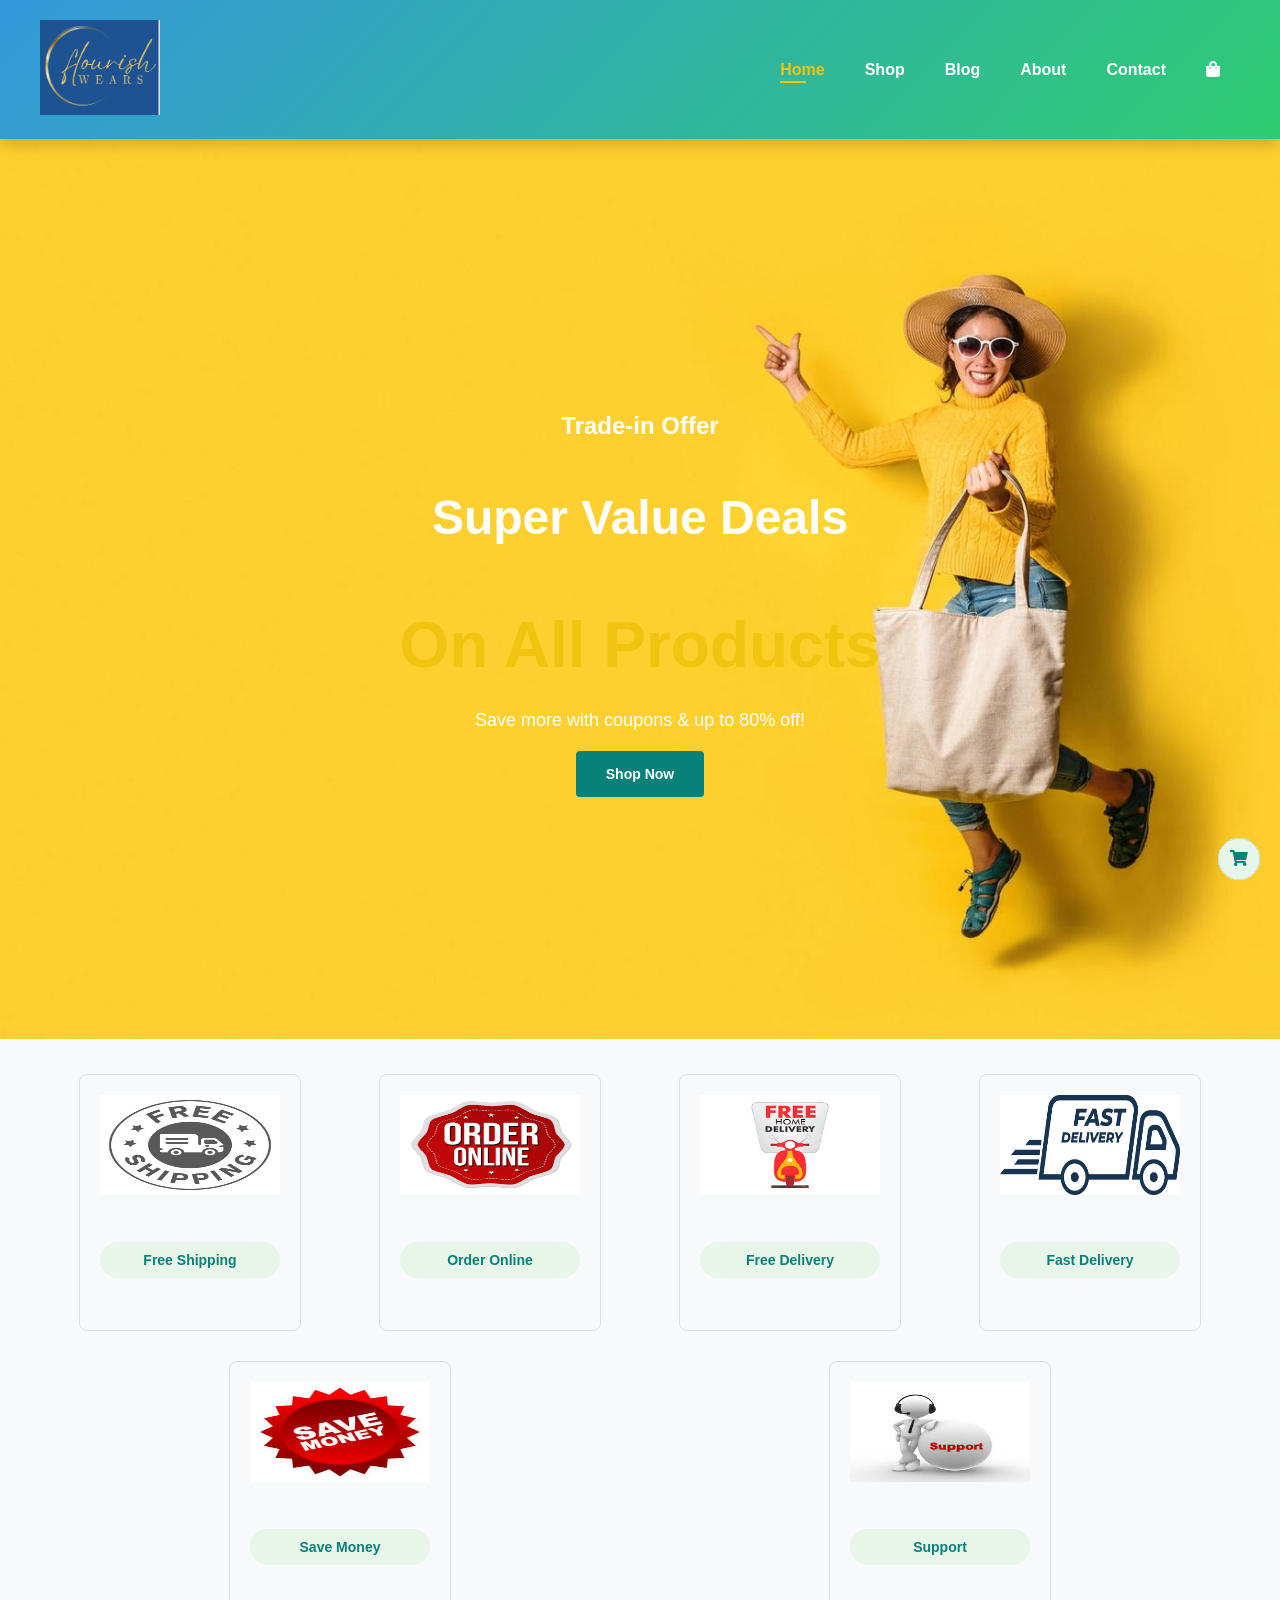
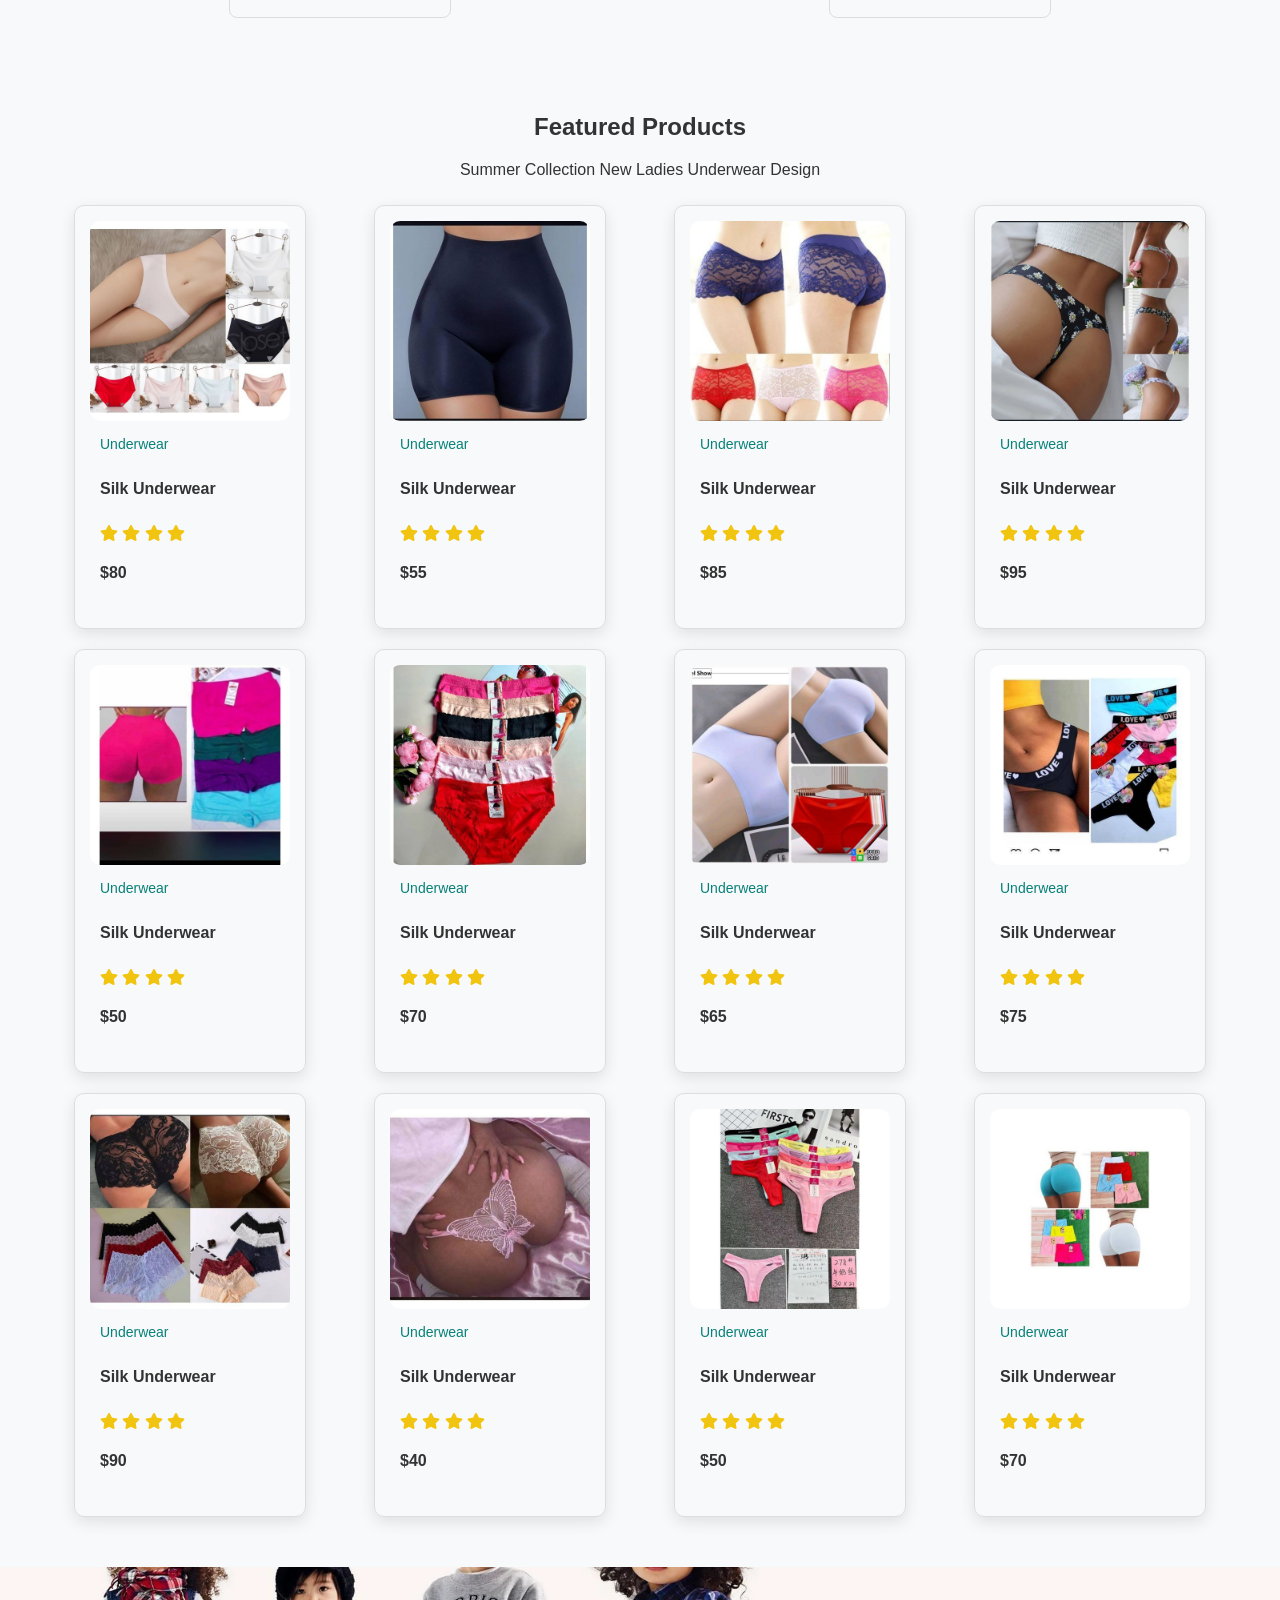
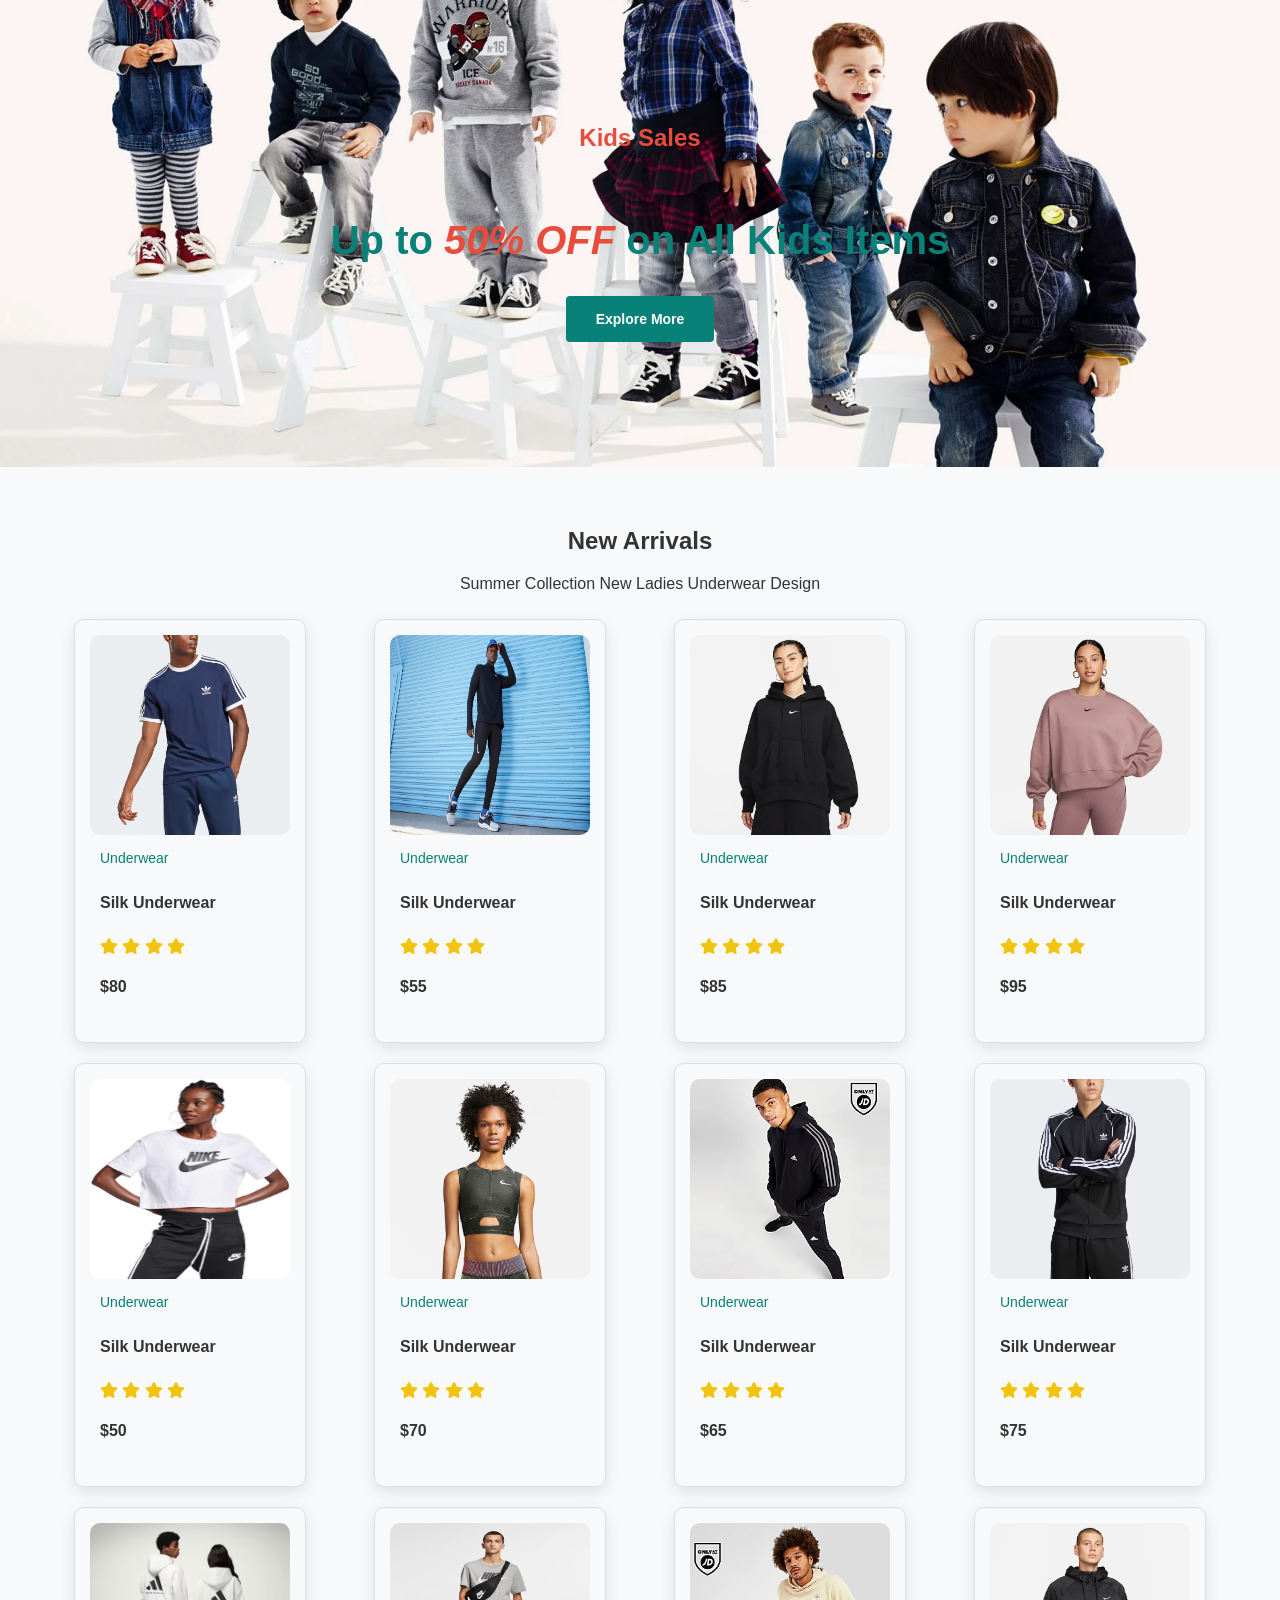
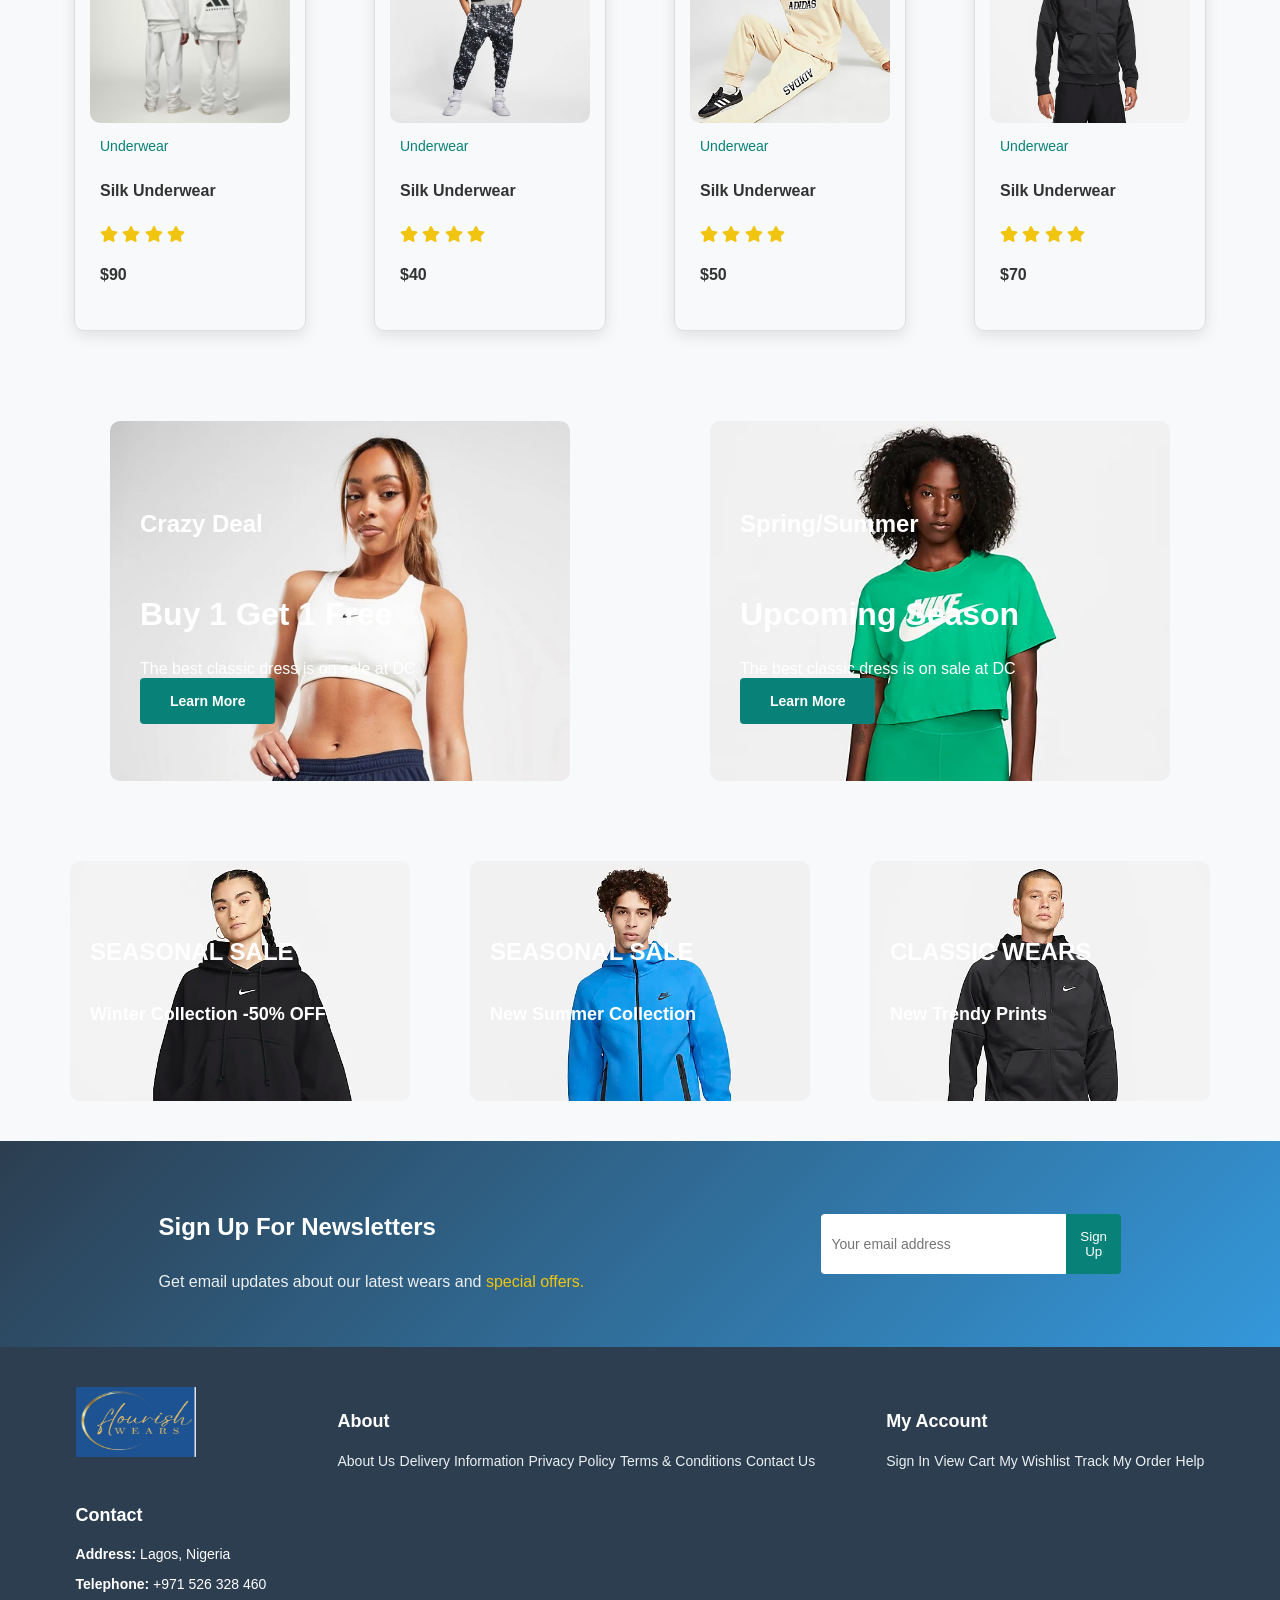
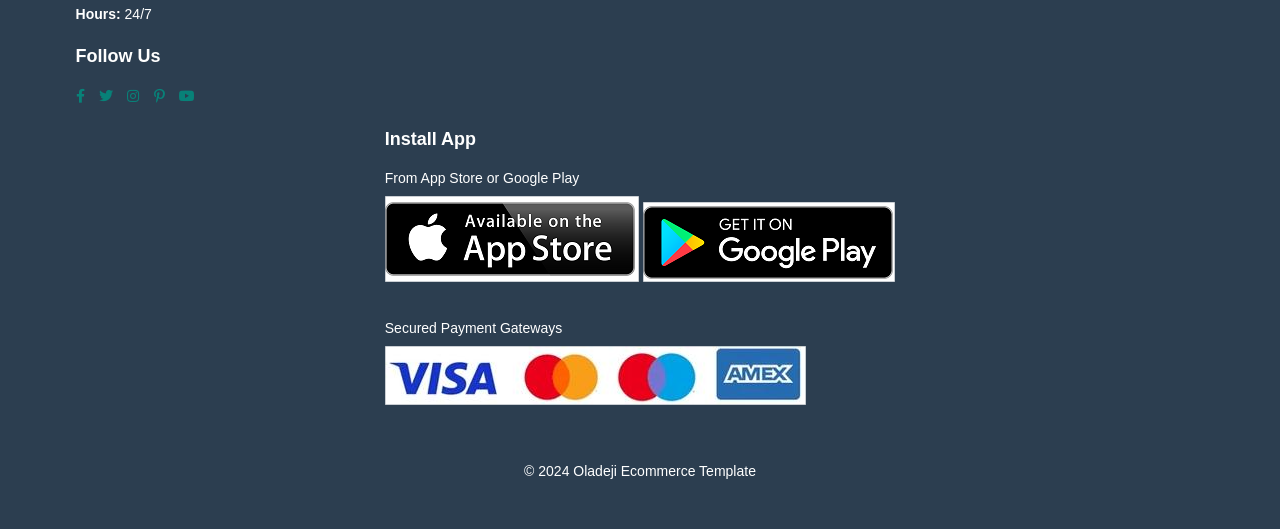
==== commit 7492d355: "Update Ecommerce project" ====
--- a/index.html
+++ b/index.html
@@ -4,281 +4,268 @@
     <meta charset="UTF-8">
     <meta name="viewport" content="width=device-width, initial-scale=1.0">
     <link href="Ecommerce.css" rel="stylesheet" />
-    <title>Sunday-Ecommerce</title>
-    <link rel="stylesheet" href="fontawesome/css/all.css" />
+    <title>Sunday Ecommerce - Home</title>
+    <link rel="stylesheet" href="https://cdnjs.cloudflare.com/ajax/libs/font-awesome/5.15.4/css/all.min.css" />
 </head>
 <body>
-
-<section id="header">
-    
-    <div>
-        <img src="image/logo.png" class="logo" alt="" height="95px" width="120"> 
-        
-</div>
-   
- <div>
-    <ul id="navbar">
-      <li><a class="actives" href="index.html">Home</a></li>
-      <li><a href="shop.html">Shop</a></li>
-      <li><a href="blog.html">Blog</a></li>
-      <li><a href="about.html">About</a></li>
-      <li><a href="contact.html">Contact</a></li>
-      <li><a href="cart.html" id="response-bag"><i class="fas fa-shopping-bag"></i></a></li>
-      <a href="#" id="close"><i class="fas fa-times"></i></a>
-    </ul>
-    
-  </div>
-  <div id="mobile">
-    <a href="cart.html"><i class="fas fa-shopping-bag"></i></a>
-    <i id="bar" class="fas fa-outdent"></i>
-  </div>
-
-</section>
+    <section id="header">
+        <div>
+            <img src="image/logo.png" class="logo" alt="Sunday Ecommerce Logo" height="95" width="120">
+        </div>
+        <div>
+            <ul id="navbar">
+                <li><a class="active" href="index.html">Home</a></li>
+                <li><a href="shop.html">Shop</a></li>
+                <li><a href="blog.html">Blog</a></li>
+                <li><a href="about.html">About</a></li>
+                <li><a href="contact.html">Contact</a></li>
+                <li><a href="cart.html" id="response-bag"><i class="fas fa-shopping-bag"></i></a></li>
+                <a href="#" id="close"><i class="fas fa-times"></i></a>
+            </ul>
+        </div>
+        <div id="mobile">
+            <a href="cart.html"><i class="fas fa-shopping-bag"></i></a>
+            <i id="bar" class="fas fa-bars"></i>
+        </div>
+    </section>
 
     <section id="main-page">
-        <h4>Trade-in-offer</h4>
-        <h2>Super value deals</h2>
-        <h1>On all products</h1>
+        <h4>Trade-in Offer</h4>
+        <h2>Super Value Deals</h2>
+        <h1>On All Products</h1>
         <p>Save more with coupons & up to 80% off!</p>
         <button class="normal">Shop Now</button>
-
-    </section>
-
-    <section id="feature" >
-<div class="fe-box">
-<img src="image/f-shipping.jpg" alt="free-shipping" height="100px" width="100px" />
-<h6 class="feature-info"> Free Shipping</h6>
-</div>
-<div class="fe-box">
-    <img src="image/order.png" alt="free-shipping" height="100px" width="100px" />
-    <h6 class="feature-info"> Order Online</h6>
-    </div>
-    <div class="fe-box">
-        <img src="image/h.jpeg" alt="free-shipping" height="100px" width="100px" />
-        <h6 class="feature-info">Free Delivery</h6>
-        </div>
+    </section>
+
+    <section id="feature">
         <div class="fe-box">
-            <img src="image/fast-delivery-icon-free-vector.jpg" alt="fast Delivery" height="100px" width="100px" />
-            <h6 class="feature-info">Fast Delivery </h6>
-            </div>
-            <div class="fe-box">
-                <img src="image/sa.jpeg" alt="free-shipping" height="100px" width="100px" />
-                <h6 class="feature-info"> Save Money</h6>
-                </div>
-                <div class="fe-box">
-                    <img src="image/su.jpeg" alt="free-shipping" height="100px" width="100px" />
-                    <h6 class="feature-info"> Support</h6>
-                    </div>
-    </section>
-
+            <img src="image/f-shipping.jpg" alt="Free Shipping Icon" height="100" width="100" />
+            <h6 class="feature-info">Free Shipping</h6>
+        </div>
+        <div class="fe-box">
+            <img src="image/order.png" alt="Order Online Icon" height="100" width="100" />
+            <h6 class="feature-info">Order Online</h6>
+        </div>
+        <div class="fe-box">
+            <img src="image/h.jpeg" alt="Free Delivery Icon" height="100" width="100" />
+            <h6 class="feature-info">Free Delivery</h6>
+        </div>
+        <div class="fe-box">
+            <img src="image/fast-delivery-icon-free-vector.jpg" alt="Fast Delivery Icon" height="100" width="100" />
+            <h6 class="feature-info">Fast Delivery</h6>
+        </div>
+        <div class="fe-box">
+            <img src="image/sa.jpeg" alt="Save Money Icon" height="100" width="100" />
+            <h6 class="feature-info">Save Money</h6>
+        </div>
+        <div class="fe-box">
+            <img src="image/su.jpeg" alt="Support Icon" height="100" width="100" />
+            <h6 class="feature-info">Support</h6>
+        </div>
+    </section>
 
     <section id="feature-product1" class="fe-box">
-<h2>Featured Products</h2>
-<p>Summer collection New ladies underwear design</p>
-<div class="pro-container">
-    <div class="pro">
-        <img src="image/l14.jpg" alt="" height="200px" weight="200px">
-        <div class="description">
-            <span>Underwear</span>
-            <h5>Silk underwear</h5>
-            <div class="star">
-                <i class="fas fa-star"></i>
-                <i class="fas fa-star"></i>
-                <i class="fas fa-star"></i>
-                <i class="fas fa-star"></i>
-            </div>
-            <h4>$80</h4>
-        </div>
-        <a href="#" class="cart"><i class="fas fa-shopping-cart"></i></a>
-    </div>
-    <div class="pro">
-        <img src="image/l10.jpg" alt="" height="200px" weight="200px">
-        <div class="description">
-            <span>Underwear</span>
-            <h5>Silk underwear</h5>
-            <div class="star">
-                <i class="fas fa-star"></i>
-                <i class="fas fa-star"></i>
-                <i class="fas fa-star"></i>
-                <i class="fas fa-star"></i>
-            </div>
-            <h4>$55</h4>
-        </div>
-        <a href="#" class="cart"><i class="fas fa-shopping-cart "></i></a>
-    </div>
-    <div class="pro">
-        <img src="image/l1.jpg" alt="" height="200px" weight="200px">
-        <div class="description">
-            <span>Underwear</span>
-            <h5>Silk underwear</h5>
-            <div class="star">
-                <i class="fas fa-star"></i>
-                <i class="fas fa-star"></i>
-                <i class="fas fa-star"></i>
-                <i class="fas fa-star"></i>
-            </div>
-            <h4>$85</h4>
-        </div>
-        <a href="#" class="cart"><i class="fas fa-shopping-cart"></i></a>
-    </div>
-    <div class="pro">
-        <img src="image/l11.jpg" alt="" height="200px" weight="200px">
-        <div class="description">
-            <span>Underwear</span>
-            <h5>Silk underwear</h5>
-            <div class="star">
-                <i class="fas fa-star"></i>
-                <i class="fas fa-star"></i>
-                <i class="fas fa-star"></i>
-                <i class="fas fa-star"></i>
-            </div>
-            <h4>$95</h4>
-        </div>
-        <a href="#" class="cart"><i class="fas fa-shopping-cart"></i></a>
-    </div>
-    
-<div class="pro">
-    <img src="image/l12.jpg" alt="" height="200px" weight="200px">
-    <div class="description">
-        <span>Underwear</span>
-        <h5>Silk underwear</h5>
-        <div class="star">
-            <i class="fas fa-star"></i>
-            <i class="fas fa-star"></i>
-            <i class="fas fa-star"></i>
-            <i class="fas fa-star"></i>
-        </div>
-        <h4>$50</h4>
-    </div>
-    <a href="#" class="cart"><i class="fas fa-shopping-cart"></i></a>
-</div>
-<div class="pro">
-    <img src="image/l13.jpg" alt="" height="200px" weight="200px">
-    <div class="description">
-        <span>Underwear</span>
-        <h5>Silk underwear</h5>
-        <div class="star">
-            <i class="fas fa-star"></i>
-            <i class="fas fa-star"></i>
-            <i class="fas fa-star"></i>
-            <i class="fas fa-star"></i>
-        </div>
-        <h4>$70</h4>
-    </div>
-    <a href="#" class="cart"><i class="fas fa-shopping-cart "></i></a>
-</div>
-<div class="pro">
-    <img src="image/l15.jpg" alt="" height="200px" weight="200px">
-    <div class="description">
-        <span>Underwear</span>
-        <h5>Silk underwear</h5>
-        <div class="star">
-            <i class="fas fa-star"></i>
-            <i class="fas fa-star"></i>
-            <i class="fas fa-star"></i>
-            <i class="fas fa-star"></i>
-        </div>
-        <h4>$65</h4>
-    </div>
-    <a href="#" class="cart"><i class="fas fa-shopping-cart"></i></a>
-</div>
-<div class="pro">
-    <img src="image/l16.jpg" alt="" height="200px" weight="200px">
-    <div class="description">
-        <span>Underwear</span>
-        <h5>Silk underwear</h5>
-        <div class="star">
-            <i class="fas fa-star"></i>
-            <i class="fas fa-star"></i>
-            <i class="fas fa-star"></i>
-            <i class="fas fa-star"></i>
-        </div>
-        <h4>$75</h4>
-    </div>
-    <a href="#" class="cart"><i class="fas fa-shopping-cart"></i></a>
-</div>
-<div class="pro">
-    <img src="image/l17.jpg" alt="" height="200px" weight="200px">
-    <div class="description">
-        <span>Underwear</span>
-        <h5>Silk underwear</h5>
-        <div class="star">
-            <i class="fas fa-star"></i>
-            <i class="fas fa-star"></i>
-            <i class="fas fa-star"></i>
-            <i class="fas fa-star"></i>
-        </div>
-        <h4>$90</h4>
-    </div>
-    <a href="#" class="cart"><i class="fas fa-shopping-cart"></i></a>
-</div>
-<div class="pro">
-    <img src="image/l18.jpg" alt="" height="200px" weight="200px">
-    <div class="description">
-        <span>Underwear</span>
-        <h5>Silk underwear</h5>
-        <div class="star">
-            <i class="fas fa-star"></i>
-            <i class="fas fa-star"></i>
-            <i class="fas fa-star"></i>
-            <i class="fas fa-star"></i>
-        </div>
-        <h4>$40</h4>
-    </div>
-    <a href="#" class="cart"><i class="fas fa-shopping-cart "></i></a>
-</div>
-<div class="pro">
-    <img src="image/l19.jpg" alt="" height="200px" weight="200px">
-    <div class="description">
-        <span>Underwear</span>
-        <h5>Silk underwear</h5>
-        <div class="star">
-            <i class="fas fa-star"></i>
-            <i class="fas fa-star"></i>
-            <i class="fas fa-star"></i>
-            <i class="fas fa-star"></i>
-        </div>
-        <h4>$50</h4>
-    </div>
-    <a href="#" class="cart"><i class="fas fa-shopping-cart"></i></a>
-</div>
-<div class="pro">
-    <img src="image/l2.jpg" alt="" height="200px" weight="200px">
-    <div class="description">
-        <span>Underwear</span>
-        <h5>Silk underwear</h5>
-        <div class="star">
-            <i class="fas fa-star"></i>
-            <i class="fas fa-star"></i>
-            <i class="fas fa-star"></i>
-            <i class="fas fa-star"></i>
-        </div>
-        <h4>$70</h4>
-    </div>
-    <a href="#" class="cart"><i class="fas fa-shopping-cart "></i></a>
-</div>
-</div>
-
-
+        <h2>Featured Products</h2>
+        <p>Summer Collection New Ladies Underwear Design</p>
+        <div class="pro-container">
+            <div class="pro" data-id="pro1">
+                <img src="image/l14.jpg" alt="Silk Underwear 1" height="200" width="200">
+                <div class="description">
+                    <span>Underwear</span>
+                    <h5>Silk Underwear</h5>
+                    <div class="star">
+                        <i class="fas fa-star"></i>
+                        <i class="fas fa-star"></i>
+                        <i class="fas fa-star"></i>
+                        <i class="fas fa-star"></i>
+                    </div>
+                    <h4>$80</h4>
+                </div>
+                <a href="#" class="cart"><i class="fas fa-shopping-cart"></i></a>
+            </div>
+            <div class="pro" data-id="pro2">
+                <img src="image/l10.jpg" alt="Silk Underwear 2" height="200" width="200">
+                <div class="description">
+                    <span>Underwear</span>
+                    <h5>Silk Underwear</h5>
+                    <div class="star">
+                        <i class="fas fa-star"></i>
+                        <i class="fas fa-star"></i>
+                        <i class="fas fa-star"></i>
+                        <i class="fas fa-star"></i>
+                    </div>
+                    <h4>$55</h4>
+                </div>
+                <a href="#" class="cart"><i class="fas fa-shopping-cart"></i></a>
+            </div>
+            <div class="pro" data-id="pro3">
+                <img src="image/l1.jpg" alt="Silk Underwear 3" height="200" width="200">
+                <div class="description">
+                    <span>Underwear</span>
+                    <h5>Silk Underwear</h5>
+                    <div class="star">
+                        <i class="fas fa-star"></i>
+                        <i class="fas fa-star"></i>
+                        <i class="fas fa-star"></i>
+                        <i class="fas fa-star"></i>
+                    </div>
+                    <h4>$85</h4>
+                </div>
+                <a href="#" class="cart"><i class="fas fa-shopping-cart"></i></a>
+            </div>
+            <div class="pro" data-id="pro4">
+                <img src="image/l11.jpg" alt="Silk Underwear 4" height="200" width="200">
+                <div class="description">
+                    <span>Underwear</span>
+                    <h5>Silk Underwear</h5>
+                    <div class="star">
+                        <i class="fas fa-star"></i>
+                        <i class="fas fa-star"></i>
+                        <i class="fas fa-star"></i>
+                        <i class="fas fa-star"></i>
+                    </div>
+                    <h4>$95</h4>
+                </div>
+                <a href="#" class="cart"><i class="fas fa-shopping-cart"></i></a>
+            </div>
+            <div class="pro" data-id="pro5">
+                <img src="image/l12.jpg" alt="Silk Underwear 5" height="200" width="200">
+                <div class="description">
+                    <span>Underwear</span>
+                    <h5>Silk Underwear</h5>
+                    <div class="star">
+                        <i class="fas fa-star"></i>
+                        <i class="fas fa-star"></i>
+                        <i class="fas fa-star"></i>
+                        <i class="fas fa-star"></i>
+                    </div>
+                    <h4>$50</h4>
+                </div>
+                <a href="#" class="cart"><i class="fas fa-shopping-cart"></i></a>
+            </div>
+            <div class="pro" data-id="pro6">
+                <img src="image/l13.jpg" alt="Silk Underwear 6" height="200" width="200">
+                <div class="description">
+                    <span>Underwear</span>
+                    <h5>Silk Underwear</h5>
+                    <div class="star">
+                        <i class="fas fa-star"></i>
+                        <i class="fas fa-star"></i>
+                        <i class="fas fa-star"></i>
+                        <i class="fas fa-star"></i>
+                    </div>
+                    <h4>$70</h4>
+                </div>
+                <a href="#" class="cart"><i class="fas fa-shopping-cart"></i></a>
+            </div>
+            <div class="pro" data-id="pro7">
+                <img src="image/l15.jpg" alt="Silk Underwear 7" height="200" width="200">
+                <div class="description">
+                    <span>Underwear</span>
+                    <h5>Silk Underwear</h5>
+                    <div class="star">
+                        <i class="fas fa-star"></i>
+                        <i class="fas fa-star"></i>
+                        <i class="fas fa-star"></i>
+                        <i class="fas fa-star"></i>
+                    </div>
+                    <h4>$65</h4>
+                </div>
+                <a href="#" class="cart"><i class="fas fa-shopping-cart"></i></a>
+            </div>
+            <div class="pro" data-id="pro8">
+                <img src="image/l16.jpg" alt="Silk Underwear 8" height="200" width="200">
+                <div class="description">
+                    <span>Underwear</span>
+                    <h5>Silk Underwear</h5>
+                    <div class="star">
+                        <i class="fas fa-star"></i>
+                        <i class="fas fa-star"></i>
+                        <i class="fas fa-star"></i>
+                        <i class="fas fa-star"></i>
+                    </div>
+                    <h4>$75</h4>
+                </div>
+                <a href="#" class="cart"><i class="fas fa-shopping-cart"></i></a>
+            </div>
+            <div class="pro" data-id="pro9">
+                <img src="image/l17.jpg" alt="Silk Underwear 9" height="200" width="200">
+                <div class="description">
+                    <span>Underwear</span>
+                    <h5>Silk Underwear</h5>
+                    <div class="star">
+                        <i class="fas fa-star"></i>
+                        <i class="fas fa-star"></i>
+                        <i class="fas fa-star"></i>
+                        <i class="fas fa-star"></i>
+                    </div>
+                    <h4>$90</h4>
+                </div>
+                <a href="#" class="cart"><i class="fas fa-shopping-cart"></i></a>
+            </div>
+            <div class="pro" data-id="pro10">
+                <img src="image/l18.jpg" alt="Silk Underwear 10" height="200" width="200">
+                <div class="description">
+                    <span>Underwear</span>
+                    <h5>Silk Underwear</h5>
+                    <div class="star">
+                        <i class="fas fa-star"></i>
+                        <i class="fas fa-star"></i>
+                        <i class="fas fa-star"></i>
+                        <i class="fas fa-star"></i>
+                    </div>
+                    <h4>$40</h4>
+                </div>
+                <a href="#" class="cart"><i class="fas fa-shopping-cart"></i></a>
+            </div>
+            <div class="pro" data-id="pro11">
+                <img src="image/l19.jpg" alt="Silk Underwear 11" height="200" width="200">
+                <div class="description">
+                    <span>Underwear</span>
+                    <h5>Silk Underwear</h5>
+                    <div class="star">
+                        <i class="fas fa-star"></i>
+                        <i class="fas fa-star"></i>
+                        <i class="fas fa-star"></i>
+                        <i class="fas fa-star"></i>
+                    </div>
+                    <h4>$50</h4>
+                </div>
+                <a href="#" class="cart"><i class="fas fa-shopping-cart"></i></a>
+            </div>
+            <div class="pro" data-id="pro12">
+                <img src="image/l2.jpg" alt="Silk Underwear 12" height="200" width="200">
+                <div class="description">
+                    <span>Underwear</span>
+                    <h5>Silk Underwear</h5>
+                    <div class="star">
+                        <i class="fas fa-star"></i>
+                        <i class="fas fa-star"></i>
+                        <i class="fas fa-star"></i>
+                        <i class="fas fa-star"></i>
+                    </div>
+                    <h4>$70</h4>
+                </div>
+                <a href="#" class="cart"><i class="fas fa-shopping-cart"></i></a>
+            </div>
+        </div>
     </section>
 
     <section id="banner" class="kid-advert">
-        <h4>Kids sales</h4>
-        <h2>Up to <span><em>50% OFF</em></span> on all kids Items</h2>
+        <h4>Kids Sales</h4>
+        <h2>Up to <span><em>50% OFF</em></span> on All Kids Items</h2>
         <button class="normal">Explore More</button>
-
-    </section>
-
+    </section>
 
     <section id="feature-product1" class="fe-box">
         <h2>New Arrivals</h2>
-        <p>Summer collection New ladies underwear design</p>
+        <p>Summer Collection New Ladies Underwear Design</p>
         <div class="pro-container">
-            <div class="pro">
-                <img src="image/n1.avif" alt="" height="200px" weight="200px">
-                <div class="description">
-                    <span>Underwear</span>
-                    <h5>Silk underwear</h5>
+            <div class="pro" data-id="pro13">
+                <img src="image/n1.avif" alt="Silk Underwear New 1" height="200" width="200">
+                <div class="description">
+                    <span>Underwear</span>
+                    <h5>Silk Underwear</h5>
                     <div class="star">
                         <i class="fas fa-star"></i>
                         <i class="fas fa-star"></i>
@@ -289,11 +276,11 @@
                 </div>
                 <a href="#" class="cart"><i class="fas fa-shopping-cart"></i></a>
             </div>
-            <div class="pro">
-                <img src="image/n10.jpg" alt="" height="200px" weight="200px">
-                <div class="description">
-                    <span>Underwear</span>
-                    <h5>Silk underwear</h5>
+            <div class="pro" data-id="pro14">
+                <img src="image/n10.jpg" alt="Silk Underwear New 2" height="200" width="200">
+                <div class="description">
+                    <span>Underwear</span>
+                    <h5>Silk Underwear</h5>
                     <div class="star">
                         <i class="fas fa-star"></i>
                         <i class="fas fa-star"></i>
@@ -302,13 +289,13 @@
                     </div>
                     <h4>$55</h4>
                 </div>
-                <a href="#" class="cart"><i class="fas fa-shopping-cart "></i></a>
-            </div>
-            <div class="pro">
-                <img src="image/n11.png" alt="" height="200px" weight="200px">
-                <div class="description">
-                    <span>Underwear</span>
-                    <h5>Silk underwear</h5>
+                <a href="#" class="cart"><i class="fas fa-shopping-cart"></i></a>
+            </div>
+            <div class="pro" data-id="pro15">
+                <img src="image/n11.png" alt="Silk Underwear New 3" height="200" width="200">
+                <div class="description">
+                    <span>Underwear</span>
+                    <h5>Silk Underwear</h5>
                     <div class="star">
                         <i class="fas fa-star"></i>
                         <i class="fas fa-star"></i>
@@ -319,11 +306,11 @@
                 </div>
                 <a href="#" class="cart"><i class="fas fa-shopping-cart"></i></a>
             </div>
-            <div class="pro">
-                <img src="image/n12.png" alt="" height="200px" weight="200px">
-                <div class="description">
-                    <span>Underwear</span>
-                    <h5>Silk underwear</h5>
+            <div class="pro" data-id="pro16">
+                <img src="image/n12.png" alt="Silk Underwear New 4" height="200" width="200">
+                <div class="description">
+                    <span>Underwear</span>
+                    <h5>Silk Underwear</h5>
                     <div class="star">
                         <i class="fas fa-star"></i>
                         <i class="fas fa-star"></i>
@@ -334,234 +321,220 @@
                 </div>
                 <a href="#" class="cart"><i class="fas fa-shopping-cart"></i></a>
             </div>
-            
-        <div class="pro">
-            <img src="image/n13.jpg" alt="" height="200px" weight="200px">
-            <div class="description">
-                <span>Underwear</span>
-                <h5>Silk underwear</h5>
-                <div class="star">
-                    <i class="fas fa-star"></i>
-                    <i class="fas fa-star"></i>
-                    <i class="fas fa-star"></i>
-                    <i class="fas fa-star"></i>
-                </div>
-                <h4>$50</h4>
-            </div>
-            <a href="#" class="cart"><i class="fas fa-shopping-cart"></i></a>
-        </div>
-        <div class="pro">
-            <img src="image/n14.png" alt="" height="200px" weight="200px">
-            <div class="description">
-                <span>Underwear</span>
-                <h5>Silk underwear</h5>
-                <div class="star">
-                    <i class="fas fa-star"></i>
-                    <i class="fas fa-star"></i>
-                    <i class="fas fa-star"></i>
-                    <i class="fas fa-star"></i>
-                </div>
-                <h4>$70</h4>
-            </div>
-            <a href="#" class="cart"><i class="fas fa-shopping-cart "></i></a>
-        </div>
-        <div class="pro">
-            <img src="image/n2.webp" alt="" height="200px" weight="200px">
-            <div class="description">
-                <span>Underwear</span>
-                <h5>Silk underwear</h5>
-                <div class="star">
-                    <i class="fas fa-star"></i>
-                    <i class="fas fa-star"></i>
-                    <i class="fas fa-star"></i>
-                    <i class="fas fa-star"></i>
-                </div>
-                <h4>$65</h4>
-            </div>
-            <a href="#" class="cart"><i class="fas fa-shopping-cart"></i></a>
-        </div>
-        <div class="pro">
-            <img src="image/n3.avif" alt="" height="200px" weight="200px">
-            <div class="description">
-                <span>Underwear</span>
-                <h5>Silk underwear</h5>
-                <div class="star">
-                    <i class="fas fa-star"></i>
-                    <i class="fas fa-star"></i>
-                    <i class="fas fa-star"></i>
-                    <i class="fas fa-star"></i>
-                </div>
-                <h4>$75</h4>
-            </div>
-            <a href="#" class="cart"><i class="fas fa-shopping-cart"></i></a>
-        </div>
-        <div class="pro">
-            <img src="image/n4.avif" alt="" height="200px" weight="200px">
-            <div class="description">
-                <span>Underwear</span>
-                <h5>Silk underwear</h5>
-                <div class="star">
-                    <i class="fas fa-star"></i>
-                    <i class="fas fa-star"></i>
-                    <i class="fas fa-star"></i>
-                    <i class="fas fa-star"></i>
-                </div>
-                <h4>$90</h4>
-            </div>
-            <a href="#" class="cart"><i class="fas fa-shopping-cart"></i></a>
-        </div>
-        <div class="pro">
-            <img src="image/n9.png" alt="" height="200px" weight="200px">
-            <div class="description">
-                <span>Underwear</span>
-                <h5>Silk underwear</h5>
-                <div class="star">
-                    <i class="fas fa-star"></i>
-                    <i class="fas fa-star"></i>
-                    <i class="fas fa-star"></i>
-                    <i class="fas fa-star"></i>
-                </div>
-                <h4>$40</h4>
-            </div>
-            <a href="#" class="cart"><i class="fas fa-shopping-cart "></i></a>
-        </div>
-        <div class="pro">
-            <img src="image/n6.webp" alt="" height="200px" weight="200px">
-            <div class="description">
-                <span>Underwear</span>
-                <h5>Silk underwear</h5>
-                <div class="star">
-                    <i class="fas fa-star"></i>
-                    <i class="fas fa-star"></i>
-                    <i class="fas fa-star"></i>
-                    <i class="fas fa-star"></i>
-                </div>
-                <h4>$50</h4>
-            </div>
-            <a href="#" class="cart"><i class="fas fa-shopping-cart"></i></a>
-        </div>
-        <div class="pro">
-            <img src="image/n7.png" alt="" height="200px" weight="200px">
-            <div class="description">
-                <span>Underwear</span>
-                <h5>Silk underwear</h5>
-                <div class="star">
-                    <i class="fas fa-star"></i>
-                    <i class="fas fa-star"></i>
-                    <i class="fas fa-star"></i>
-                    <i class="fas fa-star"></i>
-                </div>
-                <h4>$70</h4>
-            </div>
-            <a href="#" class="cart"><i class="fas fa-shopping-cart "></i></a>
-        </div>
-        </div>
-        
-        
-            </section>
-
-<section id="sm-banner">
-<div class="banner-box">
-    <h4>Crazy Deal</h4>
-    <h2>Buy 1 get 1 free</h2>
-    <span>The best classic dress is on sale at DC</span>
-    <button class="normal">Learn More</button>
-</div>
-<div class="banner-box banner-box2">
-    <h4>Spring/Summer</h4>
-    <h2>Upcoming Season</h2>
-    <span>The best classic dress is on sale at DC</span>
-    <button class="normal">Learn More</button>
-</div>
-</section>
-
-<section id="banner3">
-    <div class="banner-box">
-        <h2>SEASONAL SALE</h2>
-        <h3>Winter Collection -50% OFF</h3>
-    </div>
-    <div class="banner-box seasonal2">
-        <h2>SEASONAL SALE</h2>
-        <h3>New Summer collection</h3>
-    </div>
-    <div class="banner-box seasonal3">
-        <h2>CLASSIC WEARS</h2>
-        <h3>New Trendy Prints</h3>
-    </div>
-</section>
-
-<section id="newsletter">
-    <div class="newstext">
-        <h4>Sign Up For newsletters</h4>
-        <h4 id="responsive">Sign Up For our newsletters</h4>
-        <p>Get E-mail updates about our latest wears and <span>special offers.</span></p>
-    </div>
-    <div class="form">
-        <input type="text" placeholder="Your email adrress">
-        <button>Sign Up</button>
-    </div>
-</section>
-
-
-
-<footer>
-<div class="col">
-
-    <img class="logo" src="image/logo.png" alt="" height="70px" width="120">
-    <h4>Contact</h4>
-    <p><strong>Address :</strong> Lagos Nigeria</p>
-    <p><strong>Telephone :</strong>  +971526328460</p>
-    <p><strong>Hours :</strong> 24/7</p>
-    
-
-
-<div class="follow">
-    <h4>Follow us</h4>
- <div class="icon">
-    <i class="fab fa-facebook-f facebook"></i>
-    <i class="fab fa-twitter twitter "></i>
-    <i class="fab fa-instagram instagram "></i>
-    <i class="fab fa-pinterest-p pinterest"></i>
-    <i class="fab fa-youtube youtube"></i>
- </div>
- </div>
- 
-</div>
-<div class="col">
-    <h4>About</h4>
-    <a href="#">About us</a>
-    <a href="#">Delivery Information</a>
-    <a href="#">Privacy Policy</a>
-    <a href="#">Terms & Conditions</a>
-    <a href="#">Contact us</a>
-</div>
-
-<div class="col">
-    <h4>My Account</h4>
-    <a href="#">Sign In</a>
-    <a href="#">View Cart</a>
-    <a href="#">My Wishlist</a>
-    <a href="#">Track My Order</a>
-    <a href="#">Help</a>
-</div>
-
-<div class="col install">
-<h4>Install App</h4>
-<p>From App Store or Google Play</p>
-<div class="row">
-    <img src="image/napple.png">
-    <img src="image/ngoogle.png">
-</div>
-<p>Secured Payment Gatewayss</p>
-<img src="image/online-payment-methods-systems-logos-260nw-2273498287.png"/>
-</div>
-<div class="copyright">
-    <p #copy >&copy 2024 Suntech Template</p> 
-</div>
-</footer>
-
-
-
-     <script src="Ecommerce.js"></script>
+            <div class="pro" data-id="pro17">
+                <img src="image/n13.jpg" alt="Silk Underwear New 5" height="200" width="200">
+                <div class="description">
+                    <span>Underwear</span>
+                    <h5>Silk Underwear</h5>
+                    <div class="star">
+                        <i class="fas fa-star"></i>
+                        <i class="fas fa-star"></i>
+                        <i class="fas fa-star"></i>
+                        <i class="fas fa-star"></i>
+                    </div>
+                    <h4>$50</h4>
+                </div>
+                <a href="#" class="cart"><i class="fas fa-shopping-cart"></i></a>
+            </div>
+            <div class="pro" data-id="pro18">
+                <img src="image/n14.png" alt="Silk Underwear New 6" height="200" width="200">
+                <div class="description">
+                    <span>Underwear</span>
+                    <h5>Silk Underwear</h5>
+                    <div class="star">
+                        <i class="fas fa-star"></i>
+                        <i class="fas fa-star"></i>
+                        <i class="fas fa-star"></i>
+                        <i class="fas fa-star"></i>
+                    </div>
+                    <h4>$70</h4>
+                </div>
+                <a href="#" class="cart"><i class="fas fa-shopping-cart"></i></a>
+            </div>
+            <div class="pro" data-id="pro19">
+                <img src="image/n2.webp" alt="Silk Underwear New 7" height="200" width="200">
+                <div class="description">
+                    <span>Underwear</span>
+                    <h5>Silk Underwear</h5>
+                    <div class="star">
+                        <i class="fas fa-star"></i>
+                        <i class="fas fa-star"></i>
+                        <i class="fas fa-star"></i>
+                        <i class="fas fa-star"></i>
+                    </div>
+                    <h4>$65</h4>
+                </div>
+                <a href="#" class="cart"><i class="fas fa-shopping-cart"></i></a>
+            </div>
+            <div class="pro" data-id="pro20">
+                <img src="image/n3.avif" alt="Silk Underwear New 8" height="200" width="200">
+                <div class="description">
+                    <span>Underwear</span>
+                    <h5>Silk Underwear</h5>
+                    <div class="star">
+                        <i class="fas fa-star"></i>
+                        <i class="fas fa-star"></i>
+                        <i class="fas fa-star"></i>
+                        <i class="fas fa-star"></i>
+                    </div>
+                    <h4>$75</h4>
+                </div>
+                <a href="#" class="cart"><i class="fas fa-shopping-cart"></i></a>
+            </div>
+            <div class="pro" data-id="pro21">
+                <img src="image/n4.avif" alt="Silk Underwear New 9" height="200" width="200">
+                <div class="description">
+                    <span>Underwear</span>
+                    <h5>Silk Underwear</h5>
+                    <div class="star">
+                        <i class="fas fa-star"></i>
+                        <i class="fas fa-star"></i>
+                        <i class="fas fa-star"></i>
+                        <i class="fas fa-star"></i>
+                    </div>
+                    <h4>$90</h4>
+                </div>
+                <a href="#" class="cart"><i class="fas fa-shopping-cart"></i></a>
+            </div>
+            <div class="pro" data-id="pro22">
+                <img src="image/n9.png" alt="Silk Underwear New 10" height="200" width="200">
+                <div class="description">
+                    <span>Underwear</span>
+                    <h5>Silk Underwear</h5>
+                    <div class="star">
+                        <i class="fas fa-star"></i>
+                        <i class="fas fa-star"></i>
+                        <i class="fas fa-star"></i>
+                        <i class="fas fa-star"></i>
+                    </div>
+                    <h4>$40</h4>
+                </div>
+                <a href="#" class="cart"><i class="fas fa-shopping-cart"></i></a>
+            </div>
+            <div class="pro" data-id="pro23">
+                <img src="image/n6.webp" alt="Silk Underwear New 11" height="200" width="200">
+                <div class="description">
+                    <span>Underwear</span>
+                    <h5>Silk Underwear</h5>
+                    <div class="star">
+                        <i class="fas fa-star"></i>
+                        <i class="fas fa-star"></i>
+                        <i class="fas fa-star"></i>
+                        <i class="fas fa-star"></i>
+                    </div>
+                    <h4>$50</h4>
+                </div>
+                <a href="#" class="cart"><i class="fas fa-shopping-cart"></i></a>
+            </div>
+            <div class="pro" data-id="pro24">
+                <img src="image/n7.png" alt="Silk Underwear New 12" height="200" width="200">
+                <div class="description">
+                    <span>Underwear</span>
+                    <h5>Silk Underwear</h5>
+                    <div class="star">
+                        <i class="fas fa-star"></i>
+                        <i class="fas fa-star"></i>
+                        <i class="fas fa-star"></i>
+                        <i class="fas fa-star"></i>
+                    </div>
+                    <h4>$70</h4>
+                </div>
+                <a href="#" class="cart"><i class="fas fa-shopping-cart"></i></a>
+            </div>
+        </div>
+    </section>
+
+    <section id="sm-banner">
+        <div class="banner-box">
+            <h4>Crazy Deal</h4>
+            <h2>Buy 1 Get 1 Free</h2>
+            <span>The best classic dress is on sale at DC</span>
+            <button class="normal">Learn More</button>
+        </div>
+        <div class="banner-box banner-box2">
+            <h4>Spring/Summer</h4>
+            <h2>Upcoming Season</h2>
+            <span>The best classic dress is on sale at DC</span>
+            <button class="normal">Learn More</button>
+        </div>
+    </section>
+
+    <section id="banner3">
+        <div class="banner-box">
+            <h2>SEASONAL SALE</h2>
+            <h3>Winter Collection -50% OFF</h3>
+        </div>
+        <div class="banner-box seasonal2">
+            <h2>SEASONAL SALE</h2>
+            <h3>New Summer Collection</h3>
+        </div>
+        <div class="banner-box seasonal3">
+            <h2>CLASSIC WEARS</h2>
+            <h3>New Trendy Prints</h3>
+        </div>
+    </section>
+
+    <section id="newsletter">
+        <div class="newstext">
+            <h4>Sign Up For Newsletters</h4>
+            <h4 id="responsive">Sign Up For Our Newsletters</h4>
+            <p>Get email updates about our latest wears and <span>special offers.</span></p>
+        </div>
+        <div class="form">
+            <input type="email" placeholder="Your email address">
+            <button>Sign Up</button>
+        </div>
+    </section>
+
+    <footer>
+        <div class="col">
+            <img class="logo" src="image/logo.png" alt="Sunday Ecommerce Logo" height="70" width="120">
+            <h4>Contact</h4>
+            <p><strong>Address:</strong> Lagos, Nigeria</p>
+            <p><strong>Telephone:</strong> +971 526 328 460</p>
+            <p><strong>Hours:</strong> 24/7</p>
+            <div class="follow">
+                <h4>Follow Us</h4>
+                <div class="icon">
+                    <a href="#"><i class="fab fa-facebook-f"></i></a>
+                    <a href="#"><i class="fab fa-twitter"></i></a>
+                    <a href="#"><i class="fab fa-instagram"></i></a>
+                    <a href="#"><i class="fab fa-pinterest-p"></i></a>
+                    <a href="#"><i class="fab fa-youtube"></i></a>
+                </div>
+            </div>
+        </div>
+        <div class="col">
+            <h4>About</h4>
+            <a href="#">About Us</a>
+            <a href="#">Delivery Information</a>
+            <a href="#">Privacy Policy</a>
+            <a href="#">Terms & Conditions</a>
+            <a href="#">Contact Us</a>
+        </div>
+        <div class="col">
+            <h4>My Account</h4>
+            <a href="#">Sign In</a>
+            <a href="#">View Cart</a>
+            <a href="#">My Wishlist</a>
+            <a href="#">Track My Order</a>
+            <a href="#">Help</a>
+        </div>
+        <div class="col install">
+            <h4>Install App</h4>
+            <p>From App Store or Google Play</p>
+            <div class="row">
+                <img src="image/napple.png" alt="App Store">
+                <img src="image/ngoogle.png" alt="Google Play">
+            </div>
+            <p>Secured Payment Gateways</p>
+            <img src="image/online-payment-methods-systems-logos-260nw-2273498287.png" alt="Payment Gateways">
+        </div>
+        <div class="copyright">
+            <p>&copy; 2024 Oladeji Ecommerce Template</p>
+        </div>
+    </footer>
+
+    <script src="Ecommerce.js"></script>
 </body>
 </html>
--- a/Ecommerce.css
+++ b/Ecommerce.css
@@ -1,4 +1,20 @@
-button.normal{
+:root {
+    --primary-color: #088178;
+    --secondary-color: #f1c40f;
+    --background-color: #f8f9fa;
+    --text-color: #333;
+    --hover-color: #065f46;
+}
+
+body {
+    font-family: 'Arial', sans-serif;
+    margin: 0;
+    padding: 0;
+    background-color: var(--background-color);
+    color: var(--text-color);
+}
+
+button.normal {
     font-size: 14px;
     font-weight: 600;
     padding: 15px 30px;
@@ -6,270 +22,227 @@
     cursor: pointer;
     border: none;
     outline: none;
-    transition: 0.2s ease;
-    background-color:green;
-    color: yellow;
-}
-
-
-button.normal:hover{
-    background-color:purple;
-    color:rgb(247, 247, 247);
-    font-style: italic;
-}
-
-#header{
-   display: flex;
-   align-items: center;
-   justify-content: space-between;
-   flex-wrap: wrap; 
-   padding:20px 40px;
-   background:rgb(46, 186, 229) ;
-   box-shadow: 0 5px 15px rgba(0, 0, 0, 0.6); 
-   z-index: 888;
-   position: sticky;
-   top:0;
-   left: 0;
-   height: 80px;
-   
-}
-
-#header h2{
-    color:rgb(91, 80, 80);
-    font-family: Arial, Helvetica, sans-serif;
-    font-weight: bolder;
-    font-style: oblique;
-    
-}
-
-
-#navbar{
+    transition: 0.3s ease;
+    background-color: var(--primary-color);
+    color: white;
+}
+
+button.normal:hover {
+    background-color: var(--hover-color);
+    transform: scale(1.05);
+}
+
+button.normal2 {
+    font-size: 14px;
+    font-weight: 600;
+    padding: 10px 20px;
+    border-radius: 4px;
+    cursor: pointer;
+    border: none;
+    outline: none;
+    background-color: #c0392b;
+    color: white;
+    margin-top: 10px;
+    transition: 0.3s ease;
+}
+
+button.normal2:hover {
+    background-color: #a93226;
+    transform: scale(1.05);
+}
+
+#header {
     display: flex;
     align-items: center;
-   justify-content: center;
-    
-}
-
-#close{
-    display: none;
-}
-
-#navbar li{
+    justify-content: space-between;
+    padding: 20px 40px;
+    background: linear-gradient(135deg, #3498db, #2ecc71);
+    box-shadow: 0 5px 15px rgba(0, 0, 0, 0.2);
+    z-index: 1000;
+    position: sticky;
+    top: 0;
+    left: 0;
+}
+
+#navbar {
+    display: flex;
+    align-items: center;
+    justify-content: center;
+}
+
+#navbar li {
+    list-style: none;
+    padding: 0 20px;
     position: relative;
-    list-style: none; 
+}
+
+#navbar li a {
     text-decoration: none;
-    padding:0 20px;
-    
-}
-
-#navbar li a{
-    text-decoration: none;
-    font-size:16px;
+    font-size: 16px;
     font-weight: 600;
-    color: #5a5656;
+    color: white;
     transition: 0.3s ease;
-  
 }
 
 #navbar li a:hover,
-#navbar li a.actives{
-    color: rgb(32, 163, 163);
-}
-
-#navbar li a.actives::after,
+#navbar li a.active {
+    color: var(--secondary-color);
+}
+
+#navbar li a.active::after,
 #navbar li a:hover::after {
     content: "";
     width: 30%;
     height: 2px;
-    background: rgb(32, 163, 163);
+    background: var(--secondary-color);
     position: absolute;
     bottom: -4px;
-    left:20px
-
-}
-
-#mobile{
+    left: 20px;
+}
+
+#mobile {
     display: none;
     align-items: center;
 }
 
-#main-page{
-    background-image: url(image/m.jpg);
-
-    height: 105vh;
-    width: 100%;  
+#close {
+    display: none;
+}
+
+#main-page {
+    background-image: url('image/m.jpg');
+    height: 100vh;
+    width: 100%;
     background-size: cover;
+    background-position: center;
     display: flex;
     flex-direction: column;
-    align-items: center; 
+    align-items: center;
     justify-content: center;
-}
-
-
-#main-page h4{
-color: aliceblue;
-
-}
-
-#main-page h1{
-   color:rgb(11, 24, 165) ;
-   }
-
-   
+    text-align: center;
+    color: white;
+}
+
+#main-page h4 {
+    font-size: 24px;
+    margin-bottom: 10px;
+}
+
+#main-page h2 {
+    font-size: 48px;
+    margin-bottom: 10px;
+}
+
+#main-page h1 {
+    font-size: 64px;
+    margin-bottom: 10px;
+    color: var(--secondary-color);
+}
+
+#main-page p {
+    font-size: 18px;
+    margin-bottom: 20px;
+}
+
+#feature {
+    display: flex;
+    justify-content: space-around;
+    flex-wrap: wrap;
+    padding: 20px 40px;
+}
+
 #feature .fe-box {
-width: 170px;
-text-align: center;
-padding: 15px 15px;
-box-shadow: 20px 20px 40px rgba(0, 0, 0, 0.02); 
-border: 1px solid green;
-margin: 10px 40px;
-
-}
-
-#feature .fe-box:hover{
-    box-shadow: 10px 10px 60px rgba(70, 62, 221, 0.6); 
+    width: 180px;
+    text-align: center;
+    padding: 20px;
+    border: 1px solid #ddd;
+    border-radius: 8px;
+    margin: 15px;
     transition: 0.3s ease;
-    }
-#feature .fe-box img{
-    width: 100%;
-    margin-bottom: 0;
-}
-
-#feature .fe-box h6{
-    margin-top: 3px; 
-    line-height: 1;
-    padding: 9px 9px 7px 9px;
-    display: inline-block;
-    color:green;
-    background-color: pink;
-    border-radius:40px ;
-}
-
-#feature{
-
-    display: flex;
-    align-items: center;
-    justify-content: space-between;
-    flex-wrap: wrap;
-
-}
-
-#feature .fe-box:nth-child(2) h6{
-    background-color: rgb(192, 255, 224);
-
-}
-
-#feature .fe-box:nth-child(3) h6{
-
-    background-color: rgb(233, 255, 192);
-}
-
-#feature .fe-box:nth-child(4) h6{
-
-    background-color: rgb(233, 233, 22);
-}
-
-#feature .fe-box:nth-child(5) h6{
-    background-color: rgb(216, 183, 36);
-    
-}
-
-#feature .fe-box:nth-child(6) h6{
-
-    background-color: rgb(255, 229, 192);
-}
-
-
-#feature-product1{
-
-    text-align: center;
-    padding: 10px 40px; 
-}
-
-
-#feature-product1 .pro{
-    position: relative;
-    width:15%;
+}
+
+#feature .fe-box:hover {
+    box-shadow: 0 10px 20px rgba(0, 0, 0, 0.1);
+    transform: translateY(-5px);
+}
+
+#feature .fe-box img {
+    width: 100%;
+    margin-bottom: 10px;
+}
+
+#feature .fe-box h6 {
+    padding: 10px;
+    background-color: #e8f6ea;
+    color: var(--primary-color);
+    border-radius: 20px;
+    font-size: 14px;
+}
+
+#feature-product1 {
+    text-align: center;
+    padding: 40px;
+}
+
+#feature-product1 .pro {
+    width: 200px;
     min-width: 200px;
-    padding: 10px 0;
-    border: 1px solid #cce2e7;
-    margin: 10px 5px;
-    box-shadow: 0 5px 15px rgba(0, 0, 0, 0.2);
-    border-radius: 25px;
+    padding: 15px;
+    border: 1px solid #ddd;
+    border-radius: 10px;
+    margin: 10px;
+    box-shadow: 0 5px 15px rgba(0, 0, 0, 0.1);
     cursor: pointer;
-    
-  
-}
+    transition: 0.3s ease;
+}
+
+#feature-product1 .pro:hover {
+    box-shadow: 0 10px 20px rgba(0, 0, 0, 0.2);
+    transform: translateY(-5px);
+}
+
 #feature-product1 .pro img {
-    width: 80%;
-    border-radius: 20px;
-    margin: 10px 0;
-}
-
-#feature-product1 .pro:hover{
-    box-shadow: 0 5px 15px rgba(0, 0, 0, 0.6);
-    transition: 0.2s ease;
+    width: 100%;
+    border-radius: 10px;
 }
 
 #feature-product1 .pro .description {
-
-    text-align: start;  
-    margin: 10px 40px;
-
-}
-
-#feature-product1 .pro .description span{
-    color: #17bd8c;
-    font-size: 16px; 
-    margin-top: 10px;
-}
-
-#feature-product1 .pro .description h4,h5{
-    margin-top: 7px;
+    text-align: left;
+    padding: 10px;
+}
+
+#feature-product1 .pro .description span {
+    color: var(--primary-color);
     font-size: 14px;
-    color: rgb(42, 42, 195);
-    
-
-}
-
-#feature-product1 .pro .description .star{
-
-    color: rgb(233, 201, 20);  
-}
-
-
-
-
-
-#feature-product1 .pro .cart{
-
-    width: 30px;
-    height: 30px;
-    line-height: 30px;
-    border-radius: 50px;
+}
+
+#feature-product1 .pro .description h5 {
+    font-size: 16px;
+    color: var(--text-color);
+}
+
+#feature-product1 .pro .description .star {
+    color: #f1c40f;
+}
+
+#feature-product1 .pro .cart {
+    width: 40px;
+    height: 40px;
+    line-height: 40px;
+    border-radius: 50%;
     background-color: #e8f6ea;
-    font-weight: 500;
-    color: #088178;
+    color: var(--primary-color);
     border: 1px solid #cce7d0;
     position: absolute;
-    bottom: 30px;
-    right: 40px;
-}
-
-
-
-.pro-container{
-
-    display:flex;
-    justify-content: space-between; 
-    flex-wrap:wrap; 
-    
-}
-
-
-.kid-advert{
-   margin: 10px 0;
-   
+    bottom: 20px;
+    right: 20px;
+    text-align: center;
+}
+
+.pro-container {
+    display: flex;
+    justify-content: space-around;
+    flex-wrap: wrap;
 }
 
 #banner {
@@ -278,814 +251,525 @@
     justify-content: center;
     align-items: center;
     text-align: center;
-    background-image: url(image/kids\ background.webp);
-    background-repeat: no-repeat;
-    background-size: cover; 
-    background-position: start;
+    background-image: url('image/kids background.webp');
+    background-size: cover;
+    background-position: center;
     width: 100%;
     height: 500px;
 }
- 
-
-#banner h4{
-    color: rgb(226, 73, 152);
-    font-size: 20px;
-    margin-bottom: 0;
-
-}
-
-#banner h2{
-    color: rgb(73, 226, 93);
+
+#banner h4 {
+    color: #e74c3c;
+    font-size: 24px;
+}
+
+#banner h2 {
+    color: var(--primary-color);
     font-size: 40px;
-   
-
-
-}
-#banner h2 span{
-    color: rgb(219, 83, 24);
-}
-
-#sm-banner{
-    display: flex;
-    justify-content: space-between;
-    flex-wrap: wrap; 
-    padding: 10px 40px; 
-   
-    
-    
-}
-
-#sm-banner .banner-box{
-    display: flex;
-    flex-direction: column;
-    justify-content:center;
-    align-items: flex-start;
-    background-image: url(image/s1.webp);
-    background-repeat: no-repeat;
-    min-width: 800px; 
-    height: 300px;
-    padding: 30px;
-    background-size: cover; 
-    transition: 0.3s ease;  
-    
-    
-}
-    
-    
-#sm-banner .banner-box2{
-    background-image: url(image/s2.png);
-}
-
-
-
-#sm-banner .banner-box:hover{
-    
-    background-color: #088178;
-     font-style: italic;
-     text-transform: capitalize;
- }
-
-
-#sm-banner h4{
-    color:rgb(20, 148, 144);
-    font-weight: 600px;
-    font-size: 20px;
-    
-
-    
-
-}
-
-
-#sm-banner h2{
-    color:rgb(137, 5, 137);
-    font-weight: 800px;
-    font-size: 20px;
-    margin-top: -10px;
-
-}
-
- 
-#sm-banner span{
-    color: rgb(239, 18, 147);
-    font-weight: 800px;
-    margin-bottom: 10px;
-    
-} 
-
-
-
-#banner3{
-
-    display: flex;
-    justify-content: space-between;
-    flex-wrap: wrap; 
-    padding: 10px 40px;  
-    
-   
-}
-
-#banner3 .banner-box{
+}
+
+#banner h2 span {
+    color: #e74c3c;
+}
+
+#sm-banner {
+    display: flex;
+    justify-content: space-around;
+    flex-wrap: wrap;
+    padding: 40px;
+}
+
+#sm-banner .banner-box {
     display: flex;
     flex-direction: column;
     justify-content: center;
     align-items: flex-start;
-    background-image: url(image/n11.png);
-    background-position:cover; 
-    background-repeat: no-repeat;
+    background-image: url('image/s1.webp');
+    background-size: cover;
+    min-width: 400px;
+    height: 300px;
     padding: 30px;
-    min-width:490px; 
-    height: 300px; 
-    margin: 15px 0  15px 0 ; 
-    
-    
-    
-    
+    border-radius: 10px;
+    transition: 0.3s ease;
+}
+
+#sm-banner .banner-box2 {
+    background-image: url('image/s2.png');
+}
+
+#sm-banner .banner-box:hover {
+    transform: scale(1.02);
+}
+
+#sm-banner h4 {
+    color: white;
+    font-size: 24px;
+}
+
+#sm-banner h2 {
+    color: white;
+    font-size: 32px;
+}
+
+#sm-banner span {
+    color: white;
+    font-size: 16px;
+}
+
+#banner3 {
+    display: flex;
+    justify-content: space-around;
+    flex-wrap: wrap;
+    padding: 40px;
+}
+
+#banner3 .banner-box {
+    display: flex;
+    flex-direction: column;
+    justify-content: center;
+    align-items: flex-start;
+    background-image: url('image/n11.png');
+    background-size: cover;
+    min-width: 300px;
+    height: 200px;
+    padding: 20px;
+    border-radius: 10px;
 }
 
 #banner3 .seasonal2 {
-    background-image: url(image/n8.png);
+    background-image: url('image/n8.png');
 }
 
 #banner3 .seasonal3 {
-    background-image: url(image/n7.png);
-    
-}
-
-
-
-#banner3 h2{
-    color:green;
-    font-weight:900;
-    font-size: 22px;
-    margin-bottom: 0;
-}
-
-#banner3 h3{
-    color: rgb(229, 11, 11);
-    font-weight:800;
-    font-size: 15px;
-    margin-top: 0;
-}
-
-
-
+    background-image: url('image/n7.png');
+}
+
+#banner3 h2 {
+    color: white;
+    font-size: 24px;
+}
+
+#banner3 h3 {
+    color: white;
+    font-size: 18px;
+}
 
 #newsletter {
     display: flex;
     justify-content: space-around;
     flex-wrap: wrap;
     align-items: center;
-    background-color: rgb(7, 80, 108);
-    background-repeat: no-repeat;
-    padding: 10px 40px;
-    background-position: 20% 30%;
-}
-
-
-#newsletter h4{
-    color: #fff;
-    font-size: 22px;
-    font-weight: 700;
-
-}
-
-#newsletter #responsive{
+    background: linear-gradient(135deg, #2c3e50, #3498db);
+    padding: 40px;
+}
+
+#newsletter h4 {
+    color: white;
+    font-size: 24px;
+}
+
+#newsletter #responsive {
     display: none;
 }
 
-
 #newsletter p {
-    color: #818ea0;
+    color: #ecf0f1;
+    font-size: 16px;
+}
+
+#newsletter p span {
+    color: var(--secondary-color);
+}
+
+#newsletter .form {
+    display: flex;
+    width: 300px;
+}
+
+#newsletter input {
+    height: 40px;
+    padding: 10px;
     font-size: 14px;
-    font-weight: 600;
-
-}
-
-#newsletter p span{
-    color:goldenrod;
-}
-
-#newsletter .form {
-    display: flex;
-    top:50;
-    width: 20%;
-}
-
-#newsletter input{
-    height:2.125rem;
-    padding: 1.10em;
+    width: 100%;
+    border: none;
+    border-radius: 4px 0 0 4px;
+    outline: none;
+}
+
+#newsletter button {
+    background-color: var(--primary-color);
+    color: white;
+    padding: 10px;
+    border-radius: 0 4px 4px 0;
+    border: none;
+}
+
+footer {
+    display: flex;
+    flex-wrap: wrap;
+    justify-content: space-around;
+    padding: 40px;
+    background-color: #2c3e50;
+    color: white;
+}
+
+footer .col img {
+    margin-bottom: 20px;
+}
+
+footer h4 {
+    font-size: 18px;
+    margin-bottom: 20px;
+}
+
+footer p {
     font-size: 14px;
-    width: 100%;
-    border: 1px solid transparent;
-    border-radius:4px;
-    outline: none;
-    border-top-right-radius:0 ;
-    border-bottom-right-radius:0 ;
-}
-
-#newsletter button {
-    background-color: #088178;
-    color: #fff;
-    white-space: nowrap;
-    border-radius:4px ;
-    border: none;
-    border-top-left-radius:0 ;
-    border-bottom-left-radius:0 ;
-    
-}
-
-
-footer{
-    display: flex;
-    flex-wrap: wrap; 
-    justify-content: space-between;
-    padding: 10px 40px;
-    
-}
-
-footer .col img{
-
-    margin-bottom:20px ;
-
-    margin-top:20px ; 
-}
-
-footer .h4{
+    margin-bottom: 10px;
+}
+
+footer a {
     font-size: 14px;
-    padding-bottom: 20px;
-}
-
-footer p{
-   
-    font-size: 13px;
-    line-height: 0.5px;
-}
-
-footer a{
-   font-size: 13px;
     text-decoration: none;
-    color:#4b4949;
-    margin-bottom:10px;
-    
-    
-}
-
-footer a:hover{
-    font-size: 16px;
-     color:#088178;
-
- }
-footer .col{
-    display: flex;
-    flex-direction: column;
-    align-items: flex-start;
-    margin-bottom: 20px;   
-}
-
-footer  .follow {
+    color: #ecf0f1;
+    margin-bottom: 10px;
+}
+
+footer a:hover {
+    color: var(--secondary-color);
+}
+
+footer .follow i {
+    padding-right: 10px;
+    cursor: pointer;
+    color: var(--primary-color);
+}
+
+footer .follow i:hover {
+    color: var(--secondary-color);
+}
+
+footer .copyright {
+    width: 100%;
+    text-align: center;
     margin-top: 20px;
 }
 
-footer .follow i {
-    padding-right: 4px;
-    cursor: pointer;
-    margin-bottom: 50px;
-    color: #088178;
-   
-}
-
-footer .follow .facebook:hover {
-    color: #1877f2;
-}
-
-footer .follow .twitter:hover{
-    color: #00a6e8;
-}
-
-footer .follow .instagram:hover{
-    color: #b13185;
-}
-
-footer .follow .pinterest:hover {
-    color: #c62026;
-}
-
-
-footer .follow .youtube:hover {
-    color: #f70000;
-}
-
-
-footer .col .copyright p{
-    font-size: 12px;
-    
-}
-
- footer .copyright  {
-    width:100%; 
-    text-align: center;
-   
-    
-} 
-
-
-
-/*shop page*/
-
-
-#page-header{
+#page-header {
     background-image: url('shop-img/sshop.png');
     width: 100%;
     height: 60vh;
     background-size: cover;
-  
-    
-}
-
-
-#pagination{
-    text-align: center;
-    padding: 35px 35px;
-    
-}
-
-#pagination a{
+    text-align: center;
+    color: white;
+    display: flex;
+    flex-direction: column;
+    justify-content: center;
+}
+
+#page-header2 {
+    background-image: url('blogImg/b.jpg');
+    height: 60vh;
+    background-size: cover;
+    background-position: center;
+    text-align: center;
+    color: white;
+    display: flex;
+    flex-direction: column;
+    justify-content: center;
+}
+
+#pagination {
+    text-align: center;
+    padding: 20px;
+}
+
+#pagination a {
     text-decoration: none;
-    background-color: #088178;
+    background-color: var(--primary-color);
     padding: 10px 15px;
-    margin-top: 10px;
+    margin: 5px;
     border-radius: 4px;
     color: white;
     font-weight: 600;
-
-
 }
 
 #pagination a i {
     font-size: 16px;
-    font-weight: 600;
-}
-
-
-/*single page*/
-
-.pro-details{
-    display: flex;
-    margin-top: 20px;
-}
-
-
-.pro-details .s-pro-img{
-width: 40%;
-margin-right: 50px;
-
-}
-
-.small-img-grp{
-    display: flex;
-    justify-content:space-between ;
-
-}
-
-.small-img-col{
+}
+
+.pro-details {
+    display: flex;
+    margin: 40px;
+    gap: 30px;
+}
+
+.s-pro-img {
+    width: 40%;
+}
+
+.s-pro-img img#MainImg {
+    width: 100%;
+    border-radius: 10px;
+}
+
+.small-img-grp {
+    display: flex;
+    justify-content: space-between;
+    margin-top: 10px;
+}
+
+.small-img-col {
     flex-basis: 24%;
+}
+
+.small-img-col img {
+    width: 100%;
+    border-radius: 5px;
     cursor: pointer;
 }
 
-
-.single-pro-details h6{
-font-size: 16px;
-font-weight: 400;
-color: #b13185;
-margin-bottom: 0;
-}
-
-.single-pro-details h4{
+.single-pro-details {
+    width: 50%;
+}
+
+.single-pro-details h6 {
+    font-size: 16px;
+    color: #7f8c8d;
+}
+
+.single-pro-details h4 {
+    font-size: 24px;
+    margin: 10px 0;
+}
+
+.single-pro-details h2 {
+    font-size: 32px;
+    color: var(--primary-color);
+}
+
+.single-pro-details select {
+    display: block;
+    padding: 10px;
+    margin-bottom: 10px;
+    width: 150px;
+    border-radius: 4px;
+}
+
+.single-pro-details input {
+    width: 50px;
+    padding: 10px;
+    border-radius: 4px;
+    border: 1px solid #ddd;
+}
+
+.single-pro-details input:focus {
+    outline: none;
+    border-color: var(--primary-color);
+}
+
+.single-pro-details span {
+    font-size: 16px;
+    line-height: 1.6;
+}
+
+#blog-posts {
+    padding: 40px;
+}
+
+.blog-container {
+    display: flex;
+    flex-wrap: wrap;
+    justify-content: space-around;
+    gap: 20px;
+    padding: 20px;
+}
+
+.blog-post {
+           /* Bigger card */
+    border: 1px solid #ddd;
+    border-radius: 12px;
+    overflow: hidden;
+    background: #fff;
+    max-width: 300px;
+    text-align: center;
+}
+
+.blog-post img.blog-img {
+    width: 100%;
+    height: 250px;        /* Taller so heads fit */
+    object-fit: contain;  /* Show full image */
+    border-radius: 12px;
+    background: #fff;     /* Fills empty space */
+}
+
+.blog-post img {
+  width: 100%;           /* stretch to container */
+  height: auto;          /* natural aspect ratio */
+  object-fit: contain;   /* never crop */
+  display: block;
+  margin: 0 auto 1rem;   /* center with space below */
+  border-radius: 8px;    /* optional rounded edges */
+}
+
+.blog-post h3 {
     font-size: 20px;
-    margin-top: 10px;
-    margin-bottom: 10px;
-    
-    
- }
-.single-pro-details h2{
-    font-size: 30px;
- }
-.pro-details .single-pro-details select{
-    display: block;
-    padding: 5px 10px;
-    margin-bottom: 5px;
-    width: 120px;
-    }     
-        
-
-.pro-details .single-pro-details input{
-    width: 30px;
-    padding: 7px 7px;
-
-   }             
-
-  .pro-details .single-pro-details input:focus{
-     outline: none;
-    
-    
-    }               
-
-button.normal2{
-  font-size: 14px;
-  font-weight: 590;
-  padding: 7px 7px;                   
-  border-radius: 4px;
-  cursor: pointer;
-  border: none;
-  outline: none;
-  background-color:rgb(128, 0, 53);
-  color: rgb(241, 241, 239);
-  margin-top: 10px;
- }
-                
-
-.pro-details .single-pro-details span{
-  font-size: 18px;
-  line-height: 1.5;
-                    
-} 
-
-
-                    /* Blog */
- #page-header2{
-    background-image:url(blogImg/b.jpg) ;
-    height: 550px;
-    background-position:center;
-    background-size: cover;
-    margin-top: 0px;
-    }
-
-
-@media (max-width:799px) {
-  
-    
-
+    margin: 10px;
+}
+
+.blog-post p {
+    font-size: 14px;
+    margin: 0 10px 10px;
+}
+
+.blog-post a {
+    display: inline-block;
+    margin: 10px;
+}
+
+.blog-img {
+  width: 100%;
+  max-width: 350px;   /* Slightly wider */
+  height: 250px;      /* Taller so heads fit */
+  object-fit: contain; /* Always show full image */
+  border-radius: 12px; /* A bit more rounded */
+  background: #fff;    /* Filler background */
+}
+
+.blog-card {
+  width: 100%;
+  max-width: 350px;   /* Match image size */
+  padding: 16px;
+  border-radius: 12px;
+  box-shadow: 0 4px 10px rgba(0,0,0,0.08);
+}
+
+
+
+
+@media (max-width: 799px) {
     #header {
-        display: flex;
-        align-items: center;
-        justify-content: space-between;
-        flex-wrap: wrap; 
-       
-        background: rgb(46, 186, 229);
-        box-shadow: 0 5px 15px rgba(0, 0, 0, 0.6);
-        z-index: 888;
-        position: sticky;
-        top: 0;
-        left: 0;
-        height: 80px;
-    }
+        padding: 10px 20px;
+    }
+
     #navbar {
-        display: flex;
         flex-direction: column;
         align-items: flex-start;
-        justify-content: flex-start;
         position: fixed;
-        top:0;
-        right:-300px;
+        top: 0;
+        right: -300px;
         height: 100vh;
         width: 300px;
-        background-color: #b3bbdd;
+        background-color: white;
         box-shadow: 0 40px 60px rgba(0, 0, 0, 0.1);
-        padding: 80px 0 0 10px;
+        padding: 80px 20px;
         transition: 0.3s;
-        
-    }
-    #navbar.actives {
-        right: 0px;
-    }
-    #navbar li{
-        margin-bottom: 25px;
-    }
-    #mobile{
+    }
+
+    #navbar.active {
+        right: 0;
+    }
+
+    #navbar li {
+        margin-bottom: 20px;
+    }
+
+    #mobile {
         display: flex;
-        align-items: center;
-       
-    }
-    #mobile i{
-        color:#1a1a1a;
+    }
+
+    #mobile i {
+        color: var(--text-color);
         font-size: 24px;
         padding-left: 20px;
-       
-    }
-
-    #close{
-        position:absolute;
+    }
+
+    #close {
+        display: block;
+        position: absolute;
         top: 30px;
         left: 30px;
-        color: #222;
+        color: var(--text-color);
         font-size: 24px;
-        display: initial;
-        
-
-    }
-    #navbar #close:active{
-        color: red;
-    }
-
-    #navbar #close:hover{
-        color: red;
     }
 
     #response-bag {
         display: none;
     }
 
-    #main-page{
-       
-        background-position: center;
-        height: 43vh;
-        width: 100%;  
-    }
-    
+    #main-page {
+        height: 50vh;
+    }
+
     #feature {
-        
-        
         justify-content: center;
-        
+    }
+
+    #sm-banner .banner-box {
+        min-width: 100%;
+        margin-bottom: 20px;
+    }
+
+    #banner3 .banner-box {
+        min-width: 100%;
+        margin-bottom: 20px;
+    }
+
+    #newsletter .form {
+        width: 100%;
+    }
+
+    #newsletter #responsive {
+        display: block;
+    }
+
+    #newsletter h4 {
+        display: none;
+    }
+}
+
+@media (max-width: 477px) {
+    #header {
+        padding: 10px;
+    }
+
+    #header img {
+        height: 50px;
+        width: 80px;
+    }
+
+    #navbar {
+        width: 200px;
+    }
+
+    #main-page h2 {
+        font-size: 24px;
+    }
+
+    #main-page h1 {
+        font-size: 32px;
     }
 
     #feature .fe-box {
-        
-        margin: 15px 15px;
-    }
-
+        width: 120px;
+    }
+
+    #feature-product1 .pro {
+        width: 100%;
+    }
 
     #banner {
-      
-        background-image: url(image/kids\ background.webp);
-        
-    }
-    #banner h2{
-        color: rgb(73, 226, 96);
-        font-size: 30px;
-        margin-bottom: 0;
-    
-}
-
-
-
-
-
-
-#sm-banner{
-    
-    justify-content: center;
-    padding: 36px 36px;
-    
-
-   
-}
-
-
-
-#sm-banner .banner-box{
-    
-   
-    min-width: 200px; 
-    height: 150px; 
-    margin: 0 15px 0 15px;
-    background-position: center;
-    background-size: cover;
-    
-    
-    
-}
-
-#sm-banner .banner-box2 {
-   background-image: url(image/trendy.jpg);
-   background-position: center;
-   background-size: cover;
-}
-    
-    
-
-
-#banner3{
-
-    
-    justify-content: center;
-    padding: 15px 15px;
-    
-    
-    
-   
-}
-
-
-#banner3 .banner-box {
-    justify-content: center;
-    padding: 15px 15px;
-    min-width: 160px;
-    height: 150px;
-    margin: 0px 10px 0 10px;
-}
-
-#banner3 .banner-box {
-    
-    background-image: url(image/hood.jpg);
-    background-position: center;
-    background-size: cover;
-    
-}
-
-
-
-#banner3 .seasonal2 {
-    background-image: url(image/trendy2.jpg);
-    background-position: start;
-    background-size: cover;
-}
-#banner3 .seasonal3 {
-    background-image: url(image/tren.jpg);
-    background-position: center;
-    background-size: cover;
-}
-
-#banner3 h2 {
-    font-size: 15px; 
-}
-
-#newsletter .form {
-  
-    width: 300px;
-}
-
-#newsletter input{
-    height:1.125rem;
-    padding: 0.55em;
-    
-}
-
-#newsletter #responsive{
-    display: initial;
-}
-#newsletter h4{
-    display: none;
-}
-
-
-
-footer .install {
-   
-    align-items: center;
-    padding-left: 50px;
-
-}
-
-}
-
-
-
-@media (max-width: 477px){
-   
-    #header {
-        padding: 5px 10px;
-        height: 50px;
-        
-    }
-    #header img{
-        height: 50px;
-        width: 100px;
-    }
-    #navbar {
-       
-        
-        height: 30vh;
-        /* height: 100vh; */
-        width: 230px;
-        background-color: #ffffff;
-        
-    }
-
-    #main-page h4 {
-        margin-bottom: 0px;
-    }
-    #main-page h2{
-        color: #0f5f47;
-       
-       
-    }
-    #main-page p{
-        margin-top: 0;
-        color:white
-     }
-     
-    button.normal {
-        font-size: 12px;
-        font-weight: 600;
-        padding: 8px 15px;
-        border-radius: px;
-    }
-
-
-    #feature .fe-box {
-        width: 90px;
-        text-align: center;
-        padding: 10px 25px;
-        box-shadow: 20px 20px 40px rgba(0, 0, 0, 0.02);
-        border: 1px solid green;
-        
-    }
-
-    #feature-product1 h2 {
-      color:forestgreen;
-      font-size: 20px;
-      margin-bottom: 0;
-    }
-
-    #feature-product1 p{
-        color: blue;
-        margin-top: 0;
-    }
-
-
-    #feature-product1 .pro {
-        
-       margin-left: 38px; 
-    }
-
-    #banner {
-       
-        height: 250px;
-    }
-
-    #banner h2 {
-       
-        font-size: 20px;
-        
-        padding: 20px;
-    }
-
-
-
-    #sm-banner .banner-box2 {
-       margin-top: 15px;
-    }
-
-
-   
-
-    #banner3 .seasonal2 {
-      
-
-        margin: 15px 0 15px 0 ;
-
-    }
-    footer {
-        display: flex;
-        flex-wrap: wrap;
-        justify-content: space-between;
-        padding: 10px 40px;
-    }
-
-
-    footer .col img {
-        justify-content:space-around;
-        padding-right: 100px;
-    }
-    footer .col {
-      
-        margin-bottom: 10px;
-        justify-content: flex-start;
-    }
-    
-
-    footer .col img {
-       
-      width: 40%;
-    }
-
-   
-
-/*single-product*/
-#pro-details {
-    display: flex;
-    flex-direction: column;
-}
-
-
-#pro-details .s-pro-img  {
-    width: 100%;
- 
-  
-  
-}
-
-#MainImg {
-    height: 300px;
-   
-}
-
-
-}
-
-
-
-
-
+        height: 300px;
+    }
+
+    .pro-details {
+        flex-direction: column;
+    }
+
+    .s-pro-img {
+        width: 100%;
+    }
+
+    .single-pro-details {
+        width: 100%;
+    }
+}
